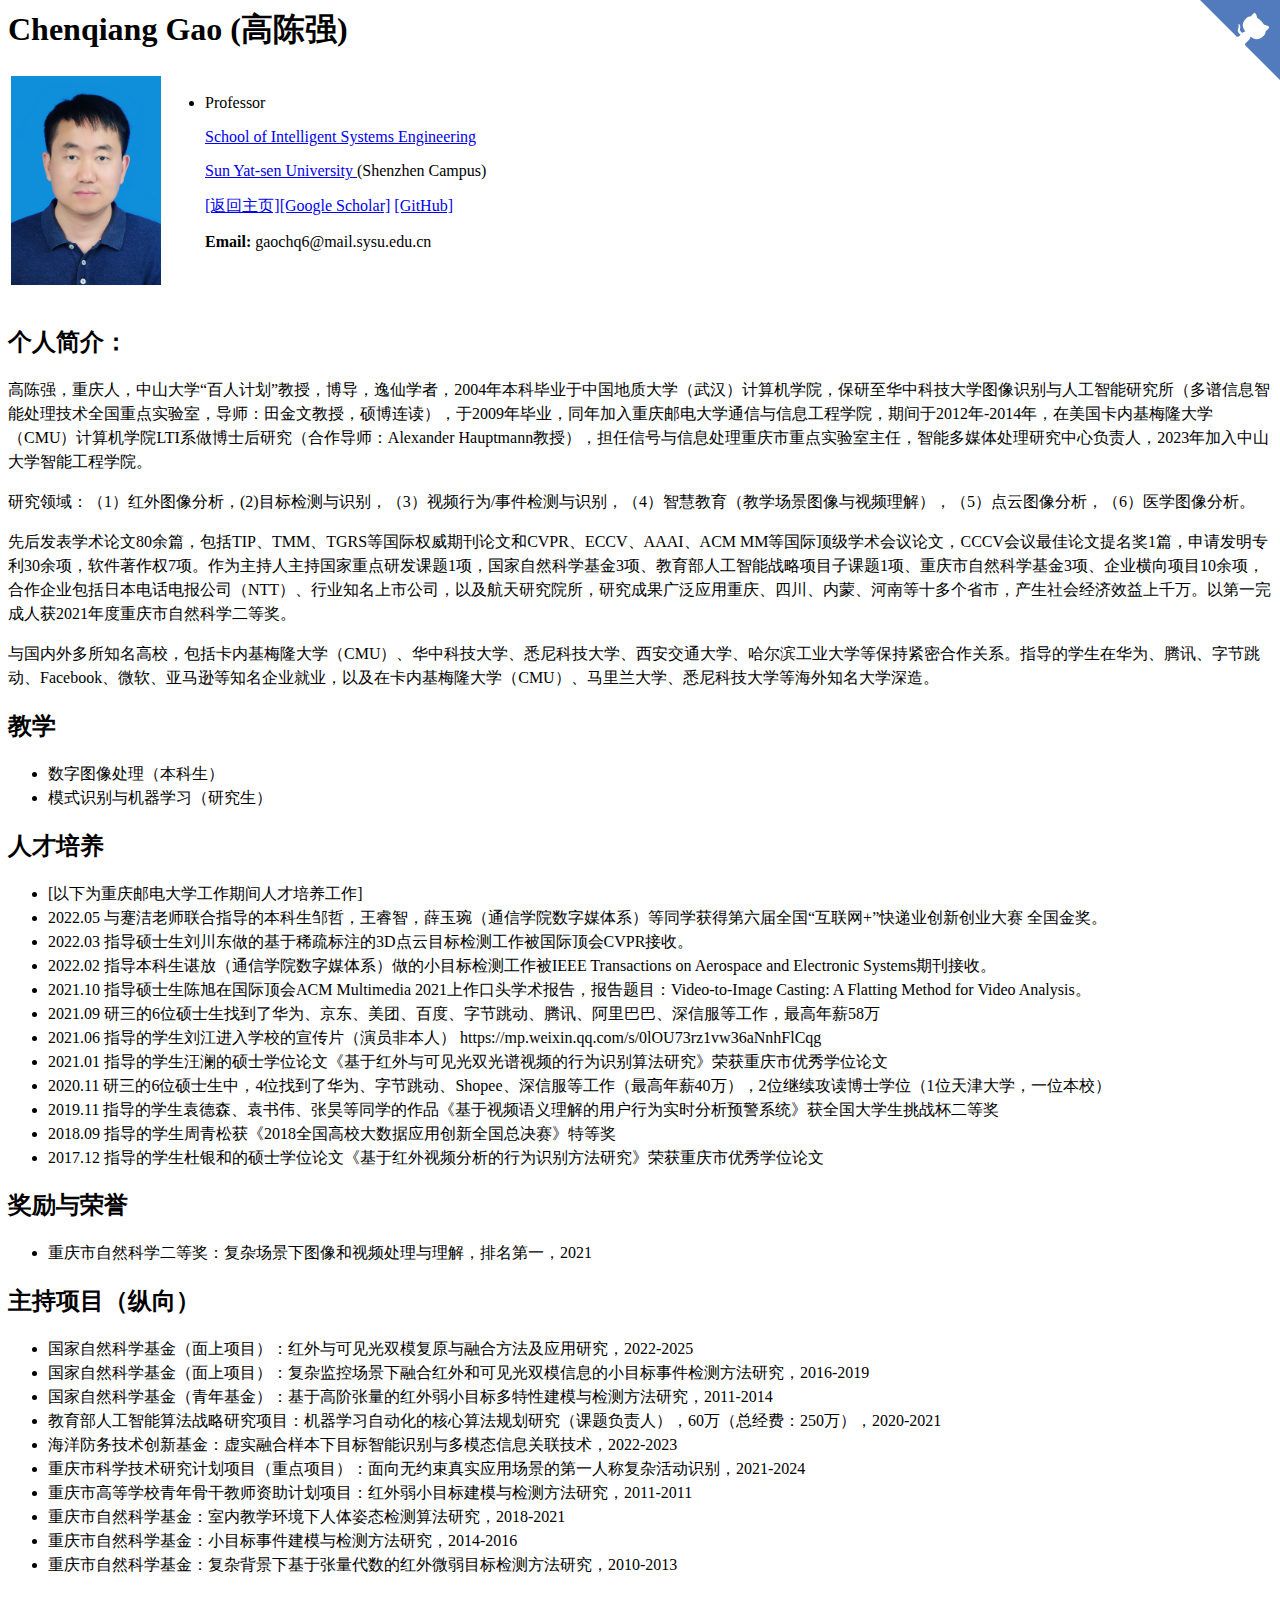
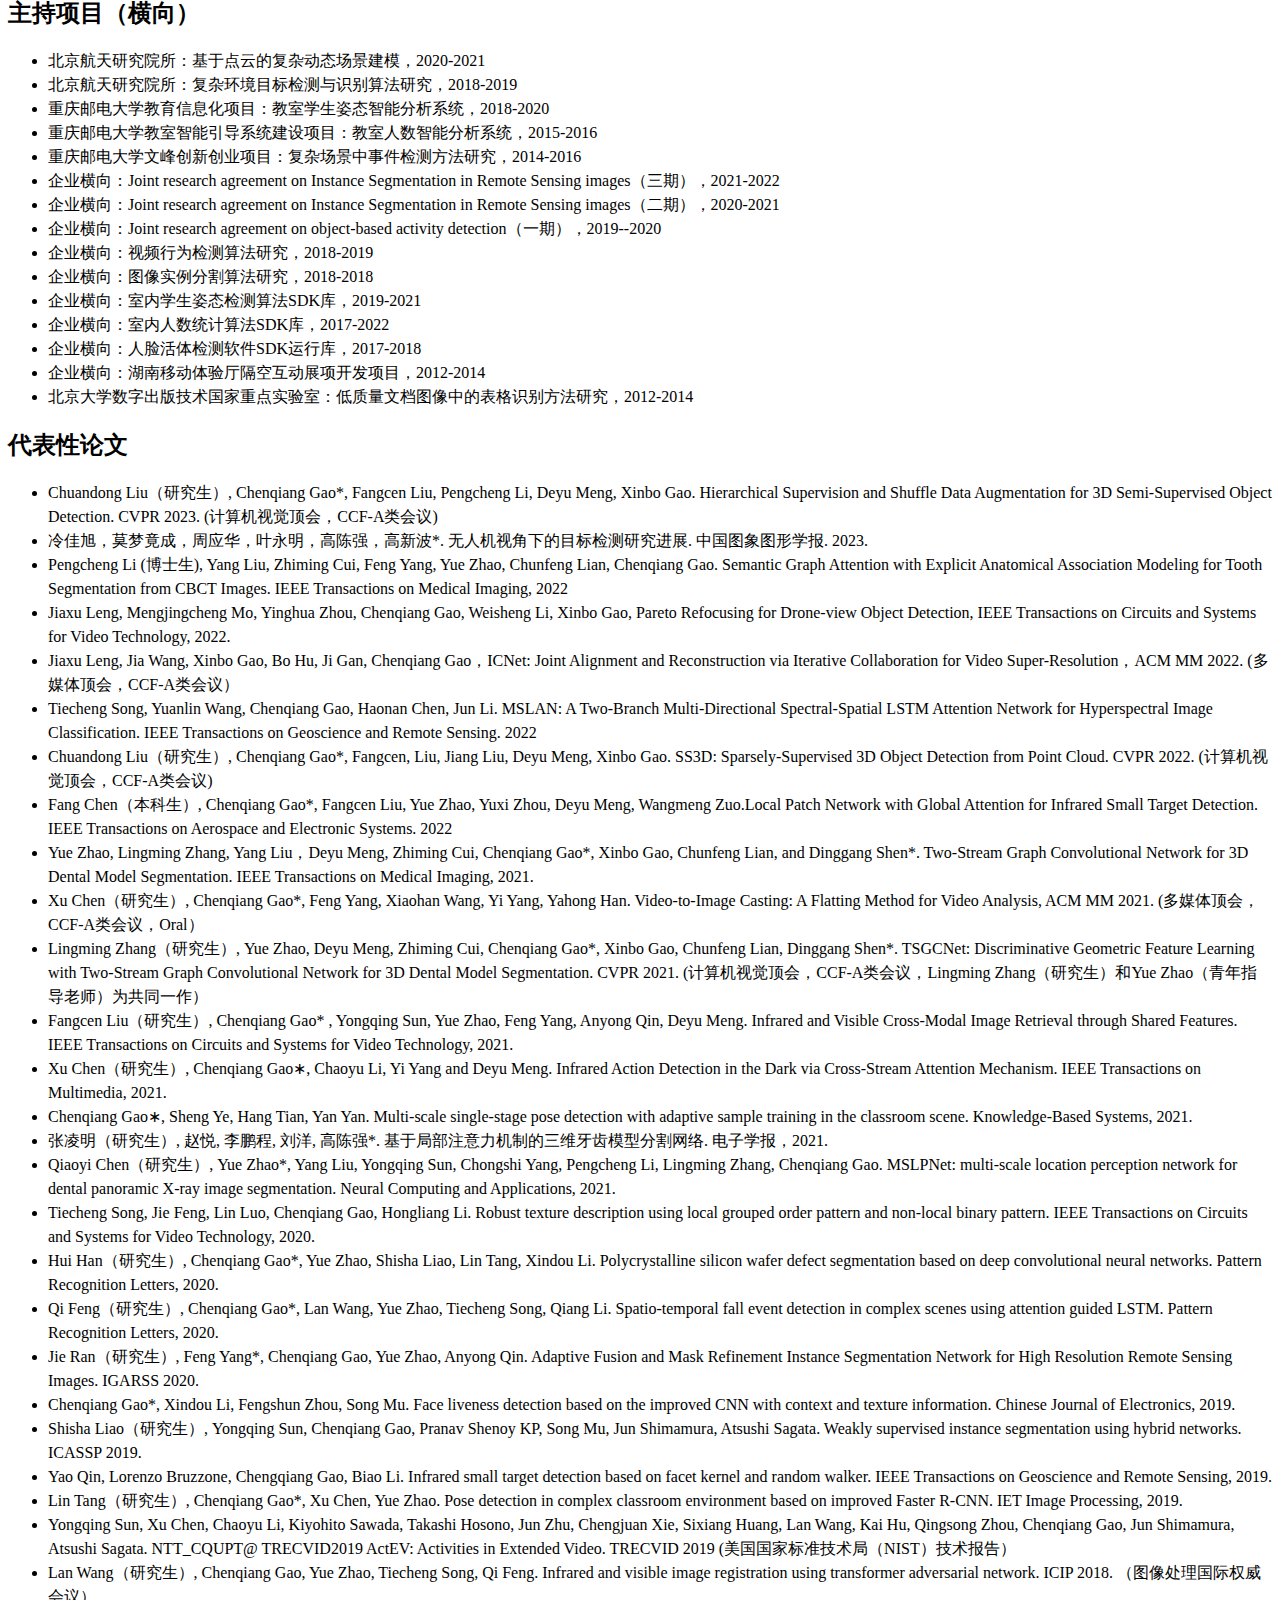
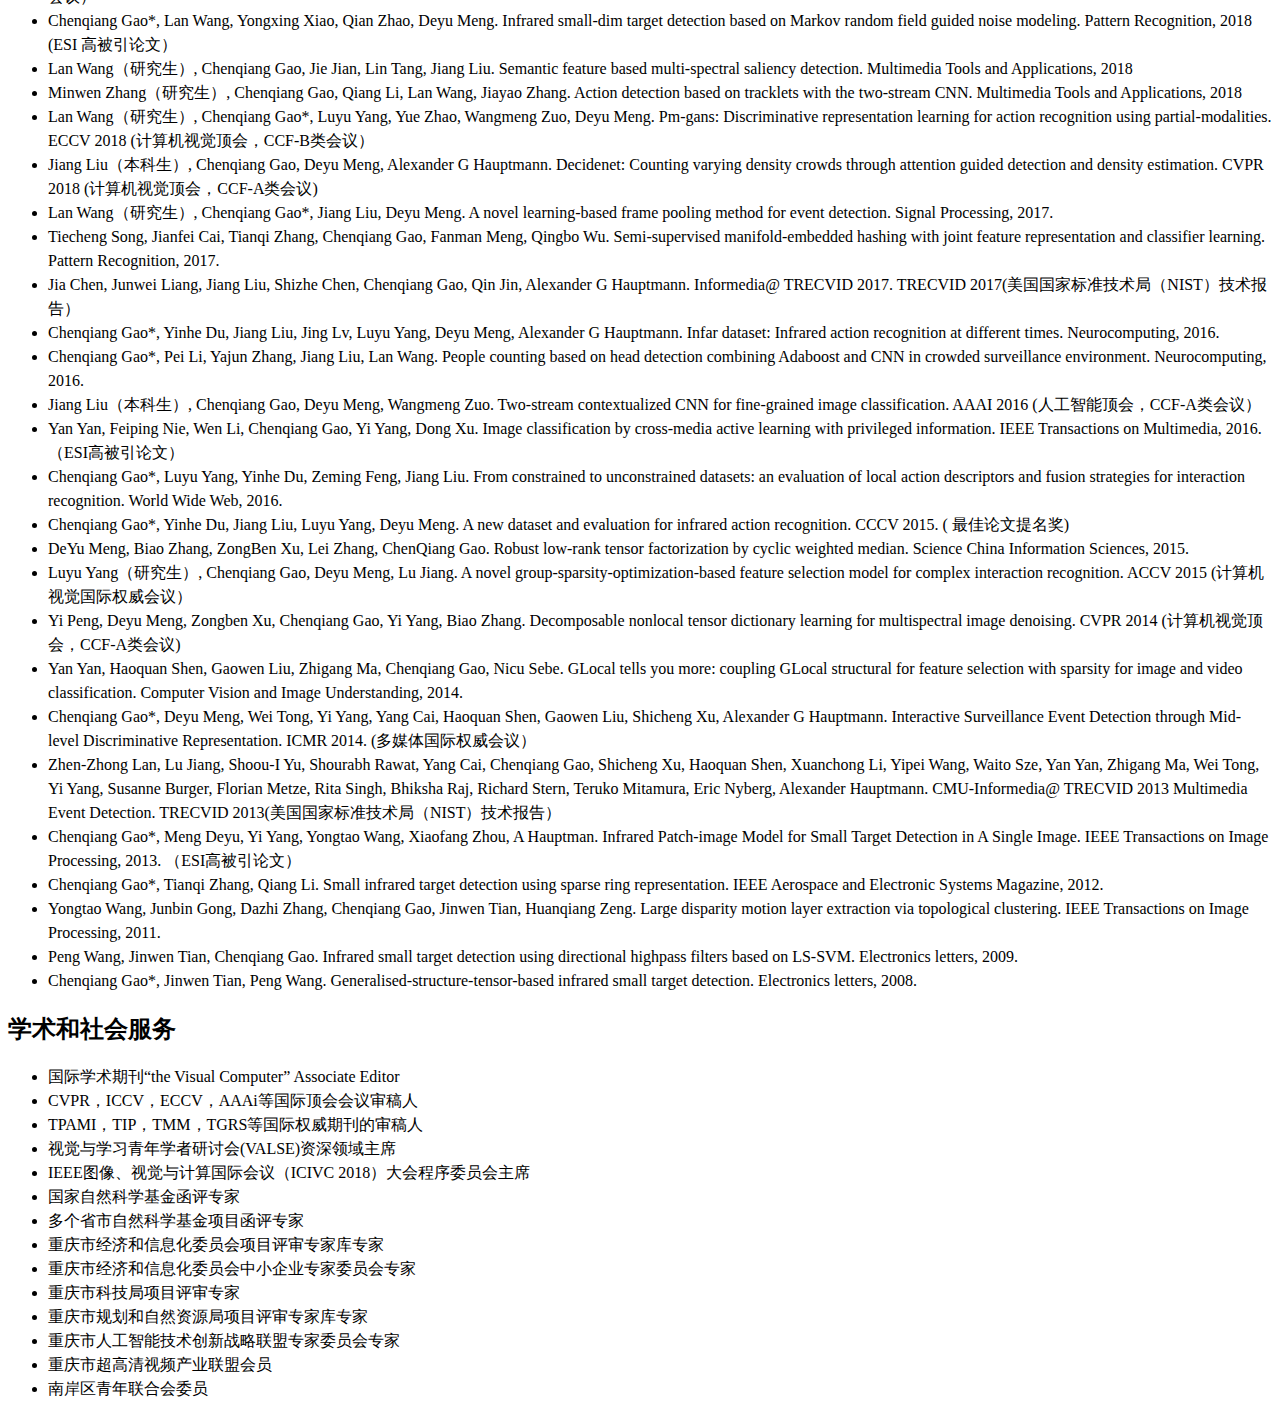
==== detailed_info.html @ f81dde26 "update information" ====
<html xmlns="http://www.w3.org/1999/xhtml" xml:lang="en"><head>
        <meta http-equiv="Content-Type" content="text/html;charset=utf-8">
        <meta name="keywords" content="中文个人介绍, 中山大学">
        <meta name="description" content="中文个人介绍">
        <link rel="stylesheet" href="jemdoc.css" type="text/css">
        <title>中文个人介绍</title>
    </head>
    <body>
        <a href="https://github.com/gaocq" class="github-corner"><svg width="80" height="80" viewBox="0 0 250 250" style="fill:#527bbd; color:#fff; position: absolute; top: 0; border: 0; right: 0;"><path d="M0,0 L115,115 L130,115 L142,142 L250,250 L250,0 Z"></path><path d="M128.3,109.0 C113.8,99.7 119.0,89.6 119.0,89.6 C122.0,82.7 120.5,78.6 120.5,78.6 C119.2,72.0 123.4,76.3 123.4,76.3 C127.3,80.9 125.5,87.3 125.5,87.3 C122.9,97.6 130.6,101.9 134.4,103.2" fill="currentColor" style="transform-origin: 130px 106px;" class="octo-arm"></path><path d="M115.0,115.0 C114.9,115.1 118.7,116.5 119.8,115.4 L133.7,101.6 C136.9,99.2 139.9,98.4 142.2,98.6 C133.8,88.0 127.5,74.4 143.8,58.0 C148.5,53.4 154.0,51.2 159.7,51.0 C160.3,49.4 163.2,43.6 171.4,40.1 C171.4,40.1 176.1,42.5 178.8,56.2 C183.1,58.6 187.2,61.8 190.9,65.4 C194.5,69.0 197.7,73.2 200.1,77.6 C213.8,80.2 216.3,84.9 216.3,84.9 C212.7,93.1 206.9,96.0 205.4,96.6 C205.1,102.4 203.0,107.8 198.3,112.5 C181.9,128.9 168.3,122.5 157.7,114.1 C157.9,116.9 156.7,120.9 152.7,124.9 L141.0,136.5 C139.8,137.7 141.6,141.9 141.8,141.8 Z" fill="currentColor" class="octo-body"></path></svg></a>
        <div id="layout-content">
            <h1>Chenqiang Gao (高陈强)</h1>
            <table>
                <tbody><tr>
                        <td><img src="imgs/gaocq-photo.jpg" width="150"></td> <!--width="275" height="300"-->
                        <td><ul>
                                 <li><p>
                                    <p>Professor </p>
                                    <p><a href="https://ise.sysu.edu.cn/"> School of Intelligent Systems Engineering</a></p>
									<p><a href="https://www.sysu.edu.cn/"> Sun Yat-sen University </a> (Shenzhen Campus)</a></p>     
                                    <a href="index.html">[返回主页]</a><a href="https://scholar.google.com/citations?user=YiVDoL0AAAAJ&hl=zh-CN">[Google Scholar]</a>  <a href="https://github.com/gaocq">[GitHub]</a> 
                                    <p><b>Email: </b>gaochq6@mail.sysu.edu.cn</p></p>
                                </li>
                            </ul><td>
                    </tr>
                </tbody>
            </table>
            <br>
            
<h2> 个人简介：</h2>
<p style="line-height: 1.5;">
高陈强，重庆人，中山大学“百人计划”教授，博导，逸仙学者，2004年本科毕业于中国地质大学（武汉）计算机学院，保研至华中科技大学图像识别与人工智能研究所（多谱信息智能处理技术全国重点实验室，导师：田金文教授，硕博连读），于2009年毕业，同年加入重庆邮电大学通信与信息工程学院，期间于2012年-2014年，在美国卡内基梅隆大学（CMU）计算机学院LTI系做博士后研究（合作导师：Alexander Hauptmann教授），担任信号与信息处理重庆市重点实验室主任，智能多媒体处理研究中心负责人，2023年加入中山大学智能工程学院。</p> 
<p style="line-height: 1.5;">
研究领域：（1）红外图像分析，(2)目标检测与识别，（3）视频行为/事件检测与识别，（4）智慧教育（教学场景图像与视频理解），（5）点云图像分析，（6）医学图像分析。</p> 
<p style="line-height: 1.5;">
先后发表学术论文80余篇，包括TIP、TMM、TGRS等国际权威期刊论文和CVPR、ECCV、AAAI、ACM MM等国际顶级学术会议论文，CCCV会议最佳论文提名奖1篇，申请发明专利30余项，软件著作权7项。作为主持人主持国家重点研发课题1项，国家自然科学基金3项、教育部人工智能战略项目子课题1项、重庆市自然科学基金3项、企业横向项目10余项，合作企业包括日本电话电报公司（NTT）、行业知名上市公司，以及航天研究院所，研究成果广泛应用重庆、四川、内蒙、河南等十多个省市，产生社会经济效益上千万。以第一完成人获2021年度重庆市自然科学二等奖。</p> 
<p style="line-height: 1.5;">
与国内外多所知名高校，包括卡内基梅隆大学（CMU）、华中科技大学、悉尼科技大学、西安交通大学、哈尔滨工业大学等保持紧密合作关系。指导的学生在华为、腾讯、字节跳动、Facebook、微软、亚马逊等知名企业就业，以及在卡内基梅隆大学（CMU）、马里兰大学、悉尼科技大学等海外知名大学深造。</p> 


<h2>教学 </h2>       
<ul>
<li style="line-height: 1.5;">数字图像处理（本科生）</li>
<li style="line-height: 1.5;">模式识别与机器学习（研究生）</li>
</ul>



<h2>人才培养</h2>
<ul>
<li style="line-height: 1.5;"> [以下为重庆邮电大学工作期间人才培养工作] </li>
<li style="line-height: 1.5;">2022.05 与蹇洁老师联合指导的本科生邹哲，王睿智，薛玉琬（通信学院数字媒体系）等同学获得第六届全国“互联网+”快递业创新创业大赛 全国金奖。</li>
<li style="line-height: 1.5;">2022.03 指导硕士生刘川东做的基于稀疏标注的3D点云目标检测工作被国际顶会CVPR接收。</li>
<li style="line-height: 1.5;">2022.02 指导本科生谌放（通信学院数字媒体系）做的小目标检测工作被IEEE Transactions on Aerospace and Electronic Systems期刊接收。</li>
<li style="line-height: 1.5;">2021.10 指导硕士生陈旭在国际顶会ACM Multimedia 2021上作口头学术报告，报告题目：Video-to-Image Casting: A Flatting Method for Video Analysis。</li>
<li style="line-height: 1.5;">2021.09 研三的6位硕士生找到了华为、京东、美团、百度、字节跳动、腾讯、阿里巴巴、深信服等工作，最高年薪58万</li>
<li style="line-height: 1.5;">2021.06 指导的学生刘江进入学校的宣传片（演员非本人） https://mp.weixin.qq.com/s/0lOU73rz1vw36aNnhFlCqg</li>
<li style="line-height: 1.5;">2021.01 指导的学生汪澜的硕士学位论文《基于红外与可见光双光谱视频的行为识别算法研究》荣获重庆市优秀学位论文</li>
<li style="line-height: 1.5;">2020.11 研三的6位硕士生中，4位找到了华为、字节跳动、Shopee、深信服等工作（最高年薪40万），2位继续攻读博士学位（1位天津大学，一位本校）</li>

<li style="line-height: 1.5;">2019.11 指导的学生袁德森、袁书伟、张昊等同学的作品《基于视频语义理解的用户行为实时分析预警系统》获全国大学生挑战杯二等奖</li>

<li style="line-height: 1.5;">2018.09 指导的学生周青松获《2018全国高校大数据应用创新全国总决赛》特等奖</li>

<li style="line-height: 1.5;">2017.12 指导的学生杜银和的硕士学位论文《基于红外视频分析的行为识别方法研究》荣获重庆市优秀学位论文</li>
</ul>


<h2>奖励与荣誉</h2>
<ul>
<li style="line-height: 1.5;">重庆市自然科学二等奖：复杂场景下图像和视频处理与理解，排名第一，2021</li>
</ul>


<h2>主持项目（纵向）</h2>
<ul>
<li style="line-height: 1.5;">国家自然科学基金（面上项目）：红外与可见光双模复原与融合方法及应用研究，2022-2025</li>

<li style="line-height: 1.5;">国家自然科学基金（面上项目）：复杂监控场景下融合红外和可见光双模信息的小目标事件检测方法研究，2016-2019</li>

<li style="line-height: 1.5;">国家自然科学基金（青年基金）：基于高阶张量的红外弱小目标多特性建模与检测方法研究，2011-2014</li>

<li style="line-height: 1.5;">教育部人工智能算法战略研究项目：机器学习自动化的核心算法规划研究（课题负责人），60万（总经费：250万），2020-2021

<li style="line-height: 1.5;">海洋防务技术创新基金：虚实融合样本下目标智能识别与多模态信息关联技术，2022-2023</li>

<li style="line-height: 1.5;">重庆市科学技术研究计划项目（重点项目）：面向无约束真实应用场景的第一人称复杂活动识别，2021-2024</li>

<li style="line-height: 1.5;">重庆市高等学校青年骨干教师资助计划项目：红外弱小目标建模与检测方法研究，2011-2011</li>

<li style="line-height: 1.5;">重庆市自然科学基金：室内教学环境下人体姿态检测算法研究，2018-2021</li>

<li style="line-height: 1.5;">重庆市自然科学基金：小目标事件建模与检测方法研究，2014-2016</li>

<li style="line-height: 1.5;">重庆市自然科学基金：复杂背景下基于张量代数的红外微弱目标检测方法研究，2010-2013</li>
</ul>

<h2>主持项目（横向）</h2>
<ul>
<li style="line-height: 1.5;">北京航天研究院所：基于点云的复杂动态场景建模，2020-2021</li>

<li style="line-height: 1.5;">北京航天研究院所：复杂环境目标检测与识别算法研究，2018-2019</li>

<li style="line-height: 1.5;">重庆邮电大学教育信息化项目：教室学生姿态智能分析系统，2018-2020</li>

<li style="line-height: 1.5;">重庆邮电大学教室智能引导系统建设项目：教室人数智能分析系统，2015-2016</li>

<li style="line-height: 1.5;">重庆邮电大学文峰创新创业项目：复杂场景中事件检测方法研究，2014-2016</li>

<li style="line-height: 1.5;">企业横向：Joint research agreement on Instance Segmentation in Remote Sensing images（三期），2021-2022</li>

<li style="line-height: 1.5;">企业横向：Joint research agreement on Instance Segmentation in Remote Sensing images（二期），2020-2021</li>

<li style="line-height: 1.5;">企业横向：Joint research agreement on object-based activity detection（一期），2019--2020</li>

<li style="line-height: 1.5;">企业横向：视频行为检测算法研究，2018-2019</li>

<li style="line-height: 1.5;">企业横向：图像实例分割算法研究，2018-2018</li>

<li style="line-height: 1.5;">企业横向：室内学生姿态检测算法SDK库，2019-2021</li>

<li style="line-height: 1.5;">企业横向：室内人数统计算法SDK库，2017-2022</li>

<li style="line-height: 1.5;">企业横向：人脸活体检测软件SDK运行库，2017-2018</li>

<li style="line-height: 1.5;">企业横向：湖南移动体验厅隔空互动展项开发项目，2012-2014</li>

<li style="line-height: 1.5;">北京大学数字出版技术国家重点实验室：低质量文档图像中的表格识别方法研究，2012-2014</li>
</ul>



<h2>代表性论文</h2>
<ul>
<li style="line-height: 1.5;">Chuandong Liu（研究生）, Chenqiang Gao*, Fangcen Liu, Pengcheng Li, Deyu Meng, Xinbo Gao. Hierarchical Supervision and Shuffle Data Augmentation for 3D Semi-Supervised Object Detection. CVPR 2023.  (计算机视觉顶会，CCF-A类会议)</li>

<li style="line-height: 1.5;">冷佳旭，莫梦竟成，周应华，叶永明，高陈强，高新波*. 无人机视角下的目标检测研究进展. 中国图象图形学报. 2023. </li>

<li style="line-height: 1.5;">Pengcheng Li (博士生), Yang Liu, Zhiming Cui, Feng Yang, Yue Zhao, Chunfeng Lian, Chenqiang Gao. Semantic Graph Attention with Explicit Anatomical Association Modeling for Tooth Segmentation from CBCT Images. IEEE Transactions on  Medical Imaging, 2022</li>

<li style="line-height: 1.5;">Jiaxu Leng, Mengjingcheng Mo, Yinghua Zhou, Chenqiang Gao, Weisheng Li, Xinbo Gao, Pareto Refocusing for Drone-view Object Detection, IEEE Transactions on Circuits and Systems for Video Technology, 2022.</li>

<li style="line-height: 1.5;">Jiaxu Leng, Jia Wang, Xinbo Gao, Bo Hu, Ji Gan, Chenqiang Gao，ICNet: Joint Alignment and Reconstruction via Iterative Collaboration for Video Super-Resolution，ACM MM 2022. (多媒体顶会，CCF-A类会议）</li>

<li style="line-height: 1.5;">Tiecheng Song, Yuanlin Wang, Chenqiang Gao, Haonan Chen, Jun Li. MSLAN: A Two-Branch Multi-Directional Spectral-Spatial LSTM Attention Network for Hyperspectral Image Classification. IEEE Transactions on Geoscience and Remote Sensing. 2022</li>

<li style="line-height: 1.5;">Chuandong Liu（研究生）, Chenqiang Gao*, Fangcen, Liu, Jiang Liu, Deyu Meng, Xinbo Gao. SS3D: Sparsely-Supervised 3D Object Detection from Point Cloud. CVPR 2022. (计算机视觉顶会，CCF-A类会议)</li>

<li style="line-height: 1.5;">Fang Chen（本科生）, Chenqiang Gao*, Fangcen Liu, Yue Zhao, Yuxi Zhou, Deyu Meng, Wangmeng Zuo.Local Patch Network with Global Attention for Infrared Small Target Detection. IEEE Transactions on Aerospace and Electronic Systems. 2022 </li>

<li style="line-height: 1.5;">Yue Zhao, Lingming Zhang, Yang Liu，Deyu Meng, Zhiming Cui, Chenqiang Gao*, Xinbo Gao, Chunfeng Lian, and Dinggang Shen*. Two-Stream Graph Convolutional Network for 3D Dental Model Segmentation. IEEE Transactions on  Medical Imaging, 2021. </li>

<li style="line-height: 1.5;">Xu Chen（研究生）, Chenqiang Gao*, Feng Yang, Xiaohan Wang, Yi Yang, Yahong Han. Video-to-Image Casting: A Flatting Method for Video Analysis, ACM MM 2021. (多媒体顶会，CCF-A类会议，Oral）</li>

<li style="line-height: 1.5;">Lingming Zhang（研究生）, Yue Zhao, Deyu Meng, Zhiming Cui, Chenqiang Gao*, Xinbo Gao, Chunfeng Lian, Dinggang Shen*. TSGCNet: Discriminative Geometric Feature Learning with Two-Stream Graph Convolutional Network for 3D Dental Model Segmentation. CVPR 2021. (计算机视觉顶会，CCF-A类会议，Lingming Zhang（研究生）和Yue Zhao（青年指导老师）为共同一作）</li>

<li style="line-height: 1.5;">Fangcen Liu（研究生）, Chenqiang Gao* , Yongqing Sun, Yue Zhao, Feng Yang, Anyong Qin, Deyu Meng. Infrared and Visible Cross-Modal Image Retrieval through Shared Features. IEEE Transactions on Circuits and Systems for Video Technology, 2021.</li>

<li style="line-height: 1.5;">Xu Chen（研究生）, Chenqiang Gao∗, Chaoyu Li, Yi Yang and Deyu Meng. Infrared Action Detection in the Dark via Cross-Stream Attention Mechanism. IEEE Transactions on Multimedia, 2021. </li>

<li style="line-height: 1.5;">Chenqiang Gao∗, Sheng Ye, Hang Tian, Yan Yan. Multi-scale single-stage pose detection with adaptive sample training in the classroom scene. Knowledge-Based Systems, 2021.</li>

<li style="line-height: 1.5;">张凌明（研究生）, 赵悦, 李鹏程, 刘洋, 高陈强*. 基于局部注意力机制的三维牙齿模型分割网络. 电子学报，2021. </li>

<li style="line-height: 1.5;">Qiaoyi Chen（研究生）, Yue Zhao*, Yang Liu, Yongqing Sun, Chongshi Yang, Pengcheng Li, Lingming Zhang, Chenqiang Gao. MSLPNet:  multi-scale location perception network for dental panoramic X-ray image segmentation.  Neural Computing and Applications, 2021.</li>

<li style="line-height: 1.5;">Tiecheng Song, Jie Feng, Lin Luo, Chenqiang Gao, Hongliang Li. Robust texture description using local grouped order pattern and non-local binary pattern. IEEE Transactions on Circuits and Systems for Video Technology, 2020.</li>

<li style="line-height: 1.5;">Hui Han（研究生）, Chenqiang Gao*, Yue Zhao, Shisha Liao, Lin Tang, Xindou Li. Polycrystalline silicon wafer defect segmentation based on deep convolutional neural networks. Pattern Recognition Letters, 2020.</li>

<li style="line-height: 1.5;">Qi Feng（研究生）, Chenqiang Gao*, Lan Wang, Yue Zhao, Tiecheng Song, Qiang Li. Spatio-temporal fall event detection in complex scenes using attention guided LSTM. Pattern Recognition Letters, 2020.</li>

<li style="line-height: 1.5;">Jie Ran（研究生）, Feng Yang*, Chenqiang Gao, Yue Zhao, Anyong Qin. Adaptive Fusion and Mask Refinement Instance Segmentation Network for High Resolution Remote Sensing Images. IGARSS 2020. </li>

<li style="line-height: 1.5;">Chenqiang Gao*, Xindou Li, Fengshun Zhou, Song Mu. Face liveness detection based on the improved CNN with context and texture information. Chinese Journal of Electronics, 2019.

<li style="line-height: 1.5;">Shisha Liao（研究生）, Yongqing Sun, Chenqiang Gao, Pranav Shenoy KP, Song Mu, Jun Shimamura, Atsushi Sagata. Weakly supervised instance segmentation using hybrid networks. ICASSP 2019. </li>

<li style="line-height: 1.5;">Yao Qin, Lorenzo Bruzzone, Chengqiang Gao, Biao Li. Infrared small target detection based on facet kernel and random walker. IEEE Transactions on Geoscience and Remote Sensing, 2019.</li>

<li style="line-height: 1.5;">Lin Tang（研究生）, Chenqiang Gao*, Xu Chen, Yue Zhao. Pose detection in complex classroom environment based on improved Faster R-CNN. IET Image Processing, 2019.</li>

<li style="line-height: 1.5;">Yongqing Sun, Xu Chen, Chaoyu Li, Kiyohito Sawada, Takashi Hosono, Jun Zhu, Chengjuan Xie, Sixiang Huang, Lan Wang, Kai Hu, Qingsong Zhou, Chenqiang Gao, Jun Shimamura, Atsushi Sagata. NTT_CQUPT@ TRECVID2019 ActEV: Activities in Extended Video. TRECVID 2019 (美国国家标准技术局（NIST）技术报告）</li>

<li style="line-height: 1.5;">Lan Wang（研究生）, Chenqiang Gao, Yue Zhao, Tiecheng Song, Qi Feng. Infrared and visible image registration using transformer adversarial network. ICIP 2018. （图像处理国际权威会议）

<li style="line-height: 1.5;">Chenqiang Gao*, Lan Wang, Yongxing Xiao, Qian Zhao, Deyu Meng. Infrared small-dim target detection based on Markov random field guided noise modeling. Pattern Recognition, 2018 (ESI 高被引论文）</li>

<li style="line-height: 1.5;">Lan Wang（研究生）, Chenqiang Gao, Jie Jian, Lin Tang, Jiang Liu. Semantic feature based multi-spectral saliency detection. Multimedia Tools and Applications, 2018</li>

<li style="line-height: 1.5;">Minwen Zhang（研究生）, Chenqiang Gao, Qiang Li, Lan Wang, Jiayao Zhang. Action detection based on tracklets with the two-stream CNN. Multimedia Tools and Applications, 2018</li>

<li style="line-height: 1.5;">Lan Wang（研究生）, Chenqiang Gao*, Luyu Yang, Yue Zhao, Wangmeng Zuo, Deyu Meng. Pm-gans: Discriminative representation learning for action recognition using partial-modalities. ECCV 2018 (计算机视觉顶会，CCF-B类会议）</li>

<li style="line-height: 1.5;">Jiang Liu（本科生）, Chenqiang Gao, Deyu Meng, Alexander G Hauptmann. Decidenet: Counting varying density crowds through attention guided detection and density estimation. CVPR 2018 (计算机视觉顶会，CCF-A类会议)</li>

<li style="line-height: 1.5;">Lan Wang（研究生）, Chenqiang Gao*, Jiang Liu, Deyu Meng. A novel learning-based frame pooling method for event detection. Signal Processing, 2017.</li>

<li style="line-height: 1.5;">Tiecheng Song, Jianfei Cai, Tianqi Zhang, Chenqiang Gao, Fanman Meng, Qingbo Wu. Semi-supervised manifold-embedded hashing with joint feature representation and classifier learning. Pattern Recognition, 2017.</li>

<li style="line-height: 1.5;">Jia Chen, Junwei Liang, Jiang Liu, Shizhe Chen, Chenqiang Gao, Qin Jin, Alexander G Hauptmann. Informedia@ TRECVID 2017. TRECVID 2017(美国国家标准技术局（NIST）技术报告）</li>

<li style="line-height: 1.5;">Chenqiang Gao*, Yinhe Du, Jiang Liu, Jing Lv, Luyu Yang, Deyu Meng, Alexander G Hauptmann. Infar dataset: Infrared action recognition at different times. Neurocomputing, 2016.</li>

<li style="line-height: 1.5;">Chenqiang Gao*, Pei Li, Yajun Zhang, Jiang Liu, Lan Wang. People counting based on head detection combining Adaboost and CNN in crowded surveillance environment. Neurocomputing, 2016.</li>

<li style="line-height: 1.5;">Jiang Liu（本科生）, Chenqiang Gao, Deyu Meng, Wangmeng Zuo. Two-stream contextualized CNN for fine-grained image classification. AAAI 2016 (人工智能顶会，CCF-A类会议）</li>

<li style="line-height: 1.5;">Yan Yan, Feiping Nie, Wen Li, Chenqiang Gao, Yi Yang, Dong Xu. Image classification by cross-media active learning with privileged information. IEEE Transactions on Multimedia, 2016. （ESI高被引论文）</li>

<li style="line-height: 1.5;">Chenqiang Gao*, Luyu Yang, Yinhe Du, Zeming Feng, Jiang Liu. From constrained to unconstrained datasets: an evaluation of local action descriptors and fusion strategies for interaction recognition. World Wide Web, 2016.</li>

<li style="line-height: 1.5;">Chenqiang Gao*, Yinhe Du, Jiang Liu, Luyu Yang, Deyu Meng. A new dataset and evaluation for infrared action recognition. CCCV 2015. ( 最佳论文提名奖)</li>
<li style="line-height: 1.5;">DeYu Meng, Biao Zhang, ZongBen Xu, Lei Zhang, ChenQiang Gao. Robust low-rank tensor factorization by cyclic weighted median. Science China Information Sciences, 2015.</li>

<li style="line-height: 1.5;">Luyu Yang（研究生）, Chenqiang Gao, Deyu Meng, Lu Jiang. A novel group-sparsity-optimization-based feature selection model for complex interaction recognition. ACCV 2015 (计算机视觉国际权威会议）</li>

<li style="line-height: 1.5;">Yi Peng, Deyu Meng, Zongben Xu, Chenqiang Gao, Yi Yang, Biao Zhang. Decomposable nonlocal tensor dictionary learning for multispectral image denoising. CVPR 2014 (计算机视觉顶会，CCF-A类会议)</li>

<li style="line-height: 1.5;">Yan Yan, Haoquan Shen, Gaowen Liu, Zhigang Ma, Chenqiang Gao, Nicu Sebe. GLocal tells you more: coupling GLocal structural for feature selection with sparsity for image and video classification. Computer Vision and Image Understanding, 2014.</li>

<li style="line-height: 1.5;">Chenqiang Gao*, Deyu Meng, Wei Tong, Yi Yang, Yang Cai, Haoquan Shen, Gaowen Liu, Shicheng Xu, Alexander G Hauptmann. Interactive Surveillance Event Detection through Mid-level Discriminative Representation. ICMR 2014. (多媒体国际权威会议）</li>

<li style="line-height: 1.5;">Zhen-Zhong Lan, Lu Jiang, Shoou-I Yu, Shourabh Rawat, Yang Cai, Chenqiang Gao, Shicheng Xu, Haoquan Shen, Xuanchong Li, Yipei Wang, Waito Sze, Yan Yan, Zhigang Ma, Wei Tong, Yi Yang, Susanne Burger, Florian Metze, Rita Singh, Bhiksha Raj, Richard Stern, Teruko Mitamura, Eric Nyberg, Alexander Hauptmann. CMU-Informedia@ TRECVID 2013 Multimedia Event Detection. TRECVID 2013(美国国家标准技术局（NIST）技术报告）</li>

<li style="line-height: 1.5;">Chenqiang Gao*, Meng Deyu, Yi Yang, Yongtao Wang, Xiaofang Zhou, A Hauptman. Infrared Patch-image Model for Small Target Detection in A Single Image. IEEE Transactions on Image Processing, 2013. （ESI高被引论文）</li>

<li style="line-height: 1.5;">Chenqiang Gao*, Tianqi Zhang, Qiang Li. Small infrared target detection using sparse ring representation. IEEE Aerospace and Electronic Systems Magazine, 2012.</li>

<li style="line-height: 1.5;">Yongtao Wang, Junbin Gong, Dazhi Zhang, Chenqiang Gao, Jinwen Tian, Huanqiang Zeng. Large disparity motion layer extraction via topological clustering. IEEE Transactions on Image Processing, 2011.</li>

<li style="line-height: 1.5;">Peng Wang, Jinwen Tian, Chenqiang Gao. Infrared small target detection using directional highpass filters based on LS-SVM. Electronics letters, 2009.</li>

<li style="line-height: 1.5;">Chenqiang Gao*,  Jinwen Tian, Peng Wang. Generalised-structure-tensor-based infrared small target detection.  Electronics letters, 2008.</li>

</ul>


<h2>学术和社会服务</h2>
<ul>
<li style="line-height: 1.5;">国际学术期刊“the Visual Computer”  Associate Editor</li>
<li style="line-height: 1.5;">CVPR，ICCV，ECCV，AAAi等国际顶会会议审稿人</li>
<li style="line-height: 1.5;">TPAMI，TIP，TMM，TGRS等国际权威期刊的审稿人</li>
<li style="line-height: 1.5;">视觉与学习青年学者研讨会(VALSE)资深领域主席</li>
<li style="line-height: 1.5;">IEEE图像、视觉与计算国际会议（ICIVC 2018）大会程序委员会主席</li>
<li style="line-height: 1.5;">国家自然科学基金函评专家</li>
<li style="line-height: 1.5;">多个省市自然科学基金项目函评专家</li>
<li style="line-height: 1.5;">重庆市经济和信息化委员会项目评审专家库专家</li>
<li style="line-height: 1.5;">重庆市经济和信息化委员会中小企业专家委员会专家</li>
<li style="line-height: 1.5;">重庆市科技局项目评审专家</li>
<li style="line-height: 1.5;">重庆市规划和自然资源局项目评审专家库专家</li>
<li style="line-height: 1.5;">重庆市人工智能技术创新战略联盟专家委员会专家</li>
<li style="line-height: 1.5;">重庆市超高清视频产业联盟会员</li>
<li style="line-height: 1.5;">南岸区青年联合会委员</li>			
</ul>			
			
			
			
<!--       ---------------------end ---------------- -->
    </body>
</html>
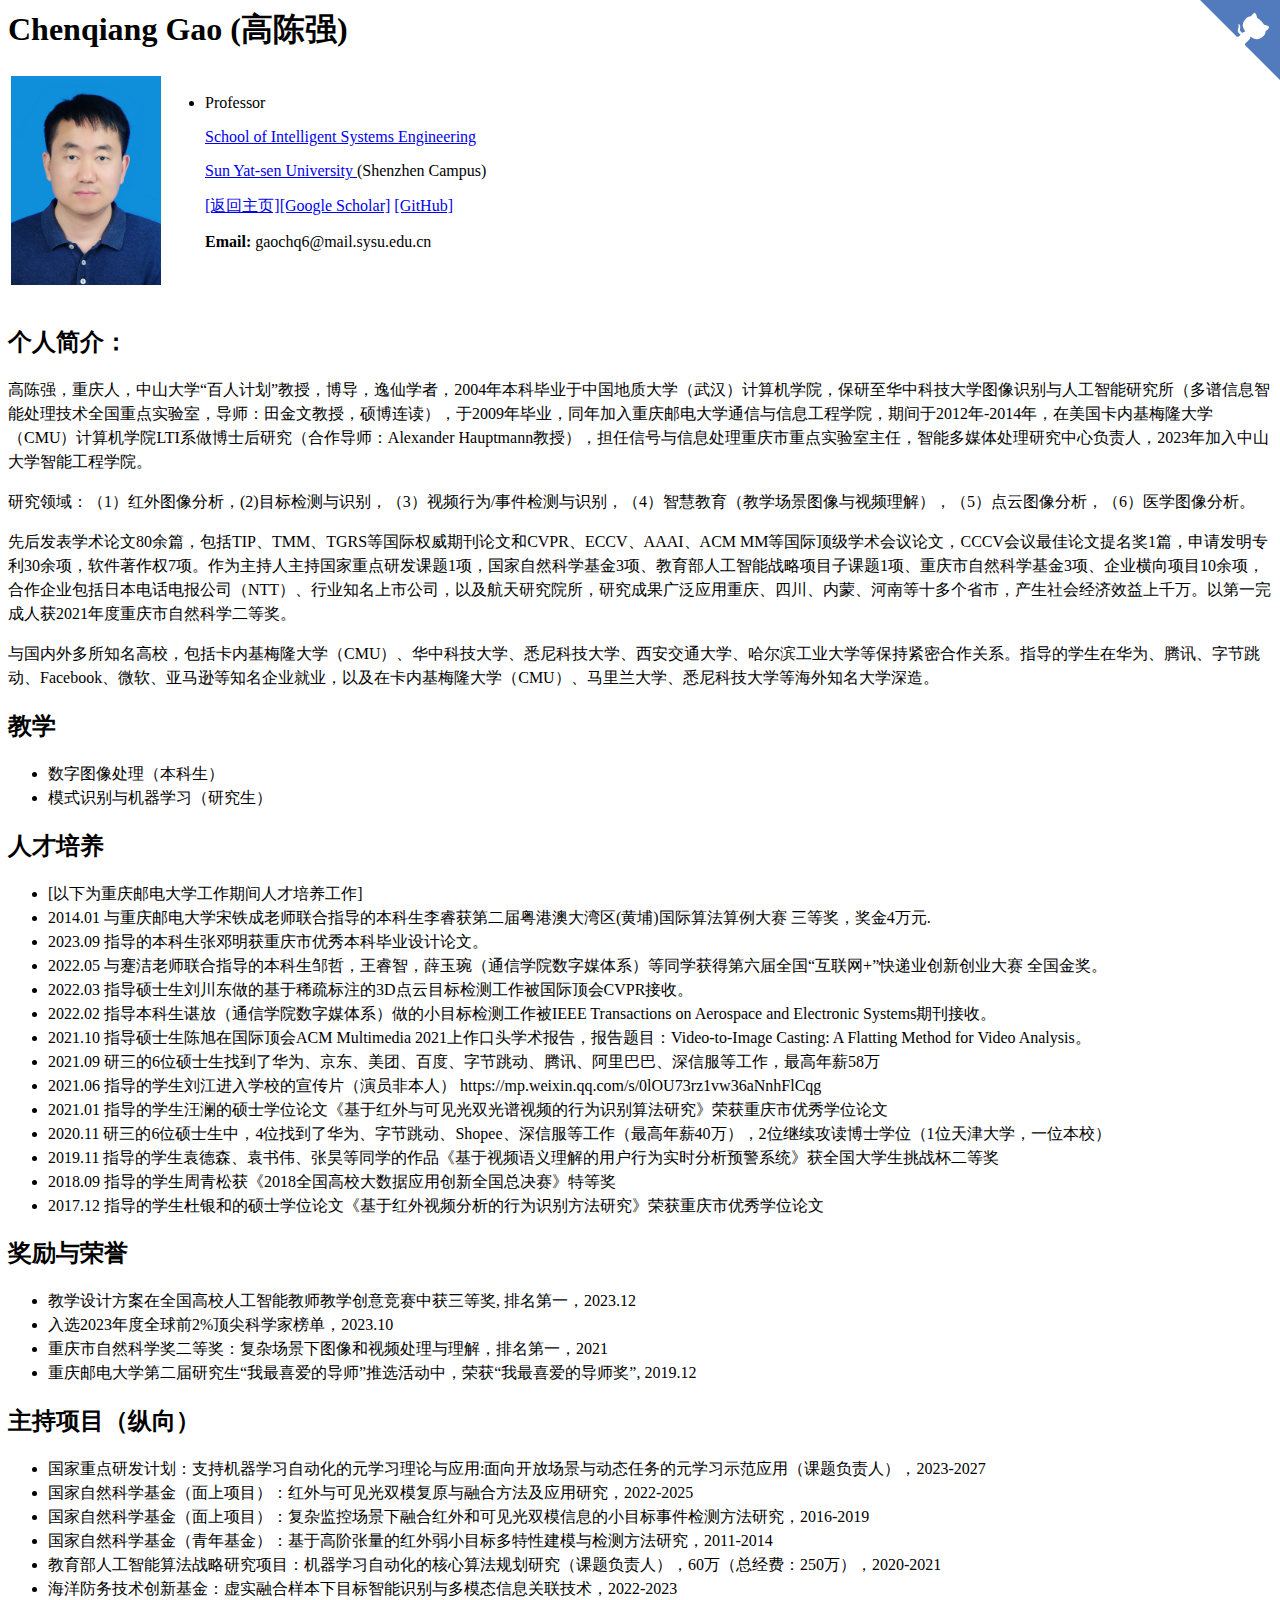
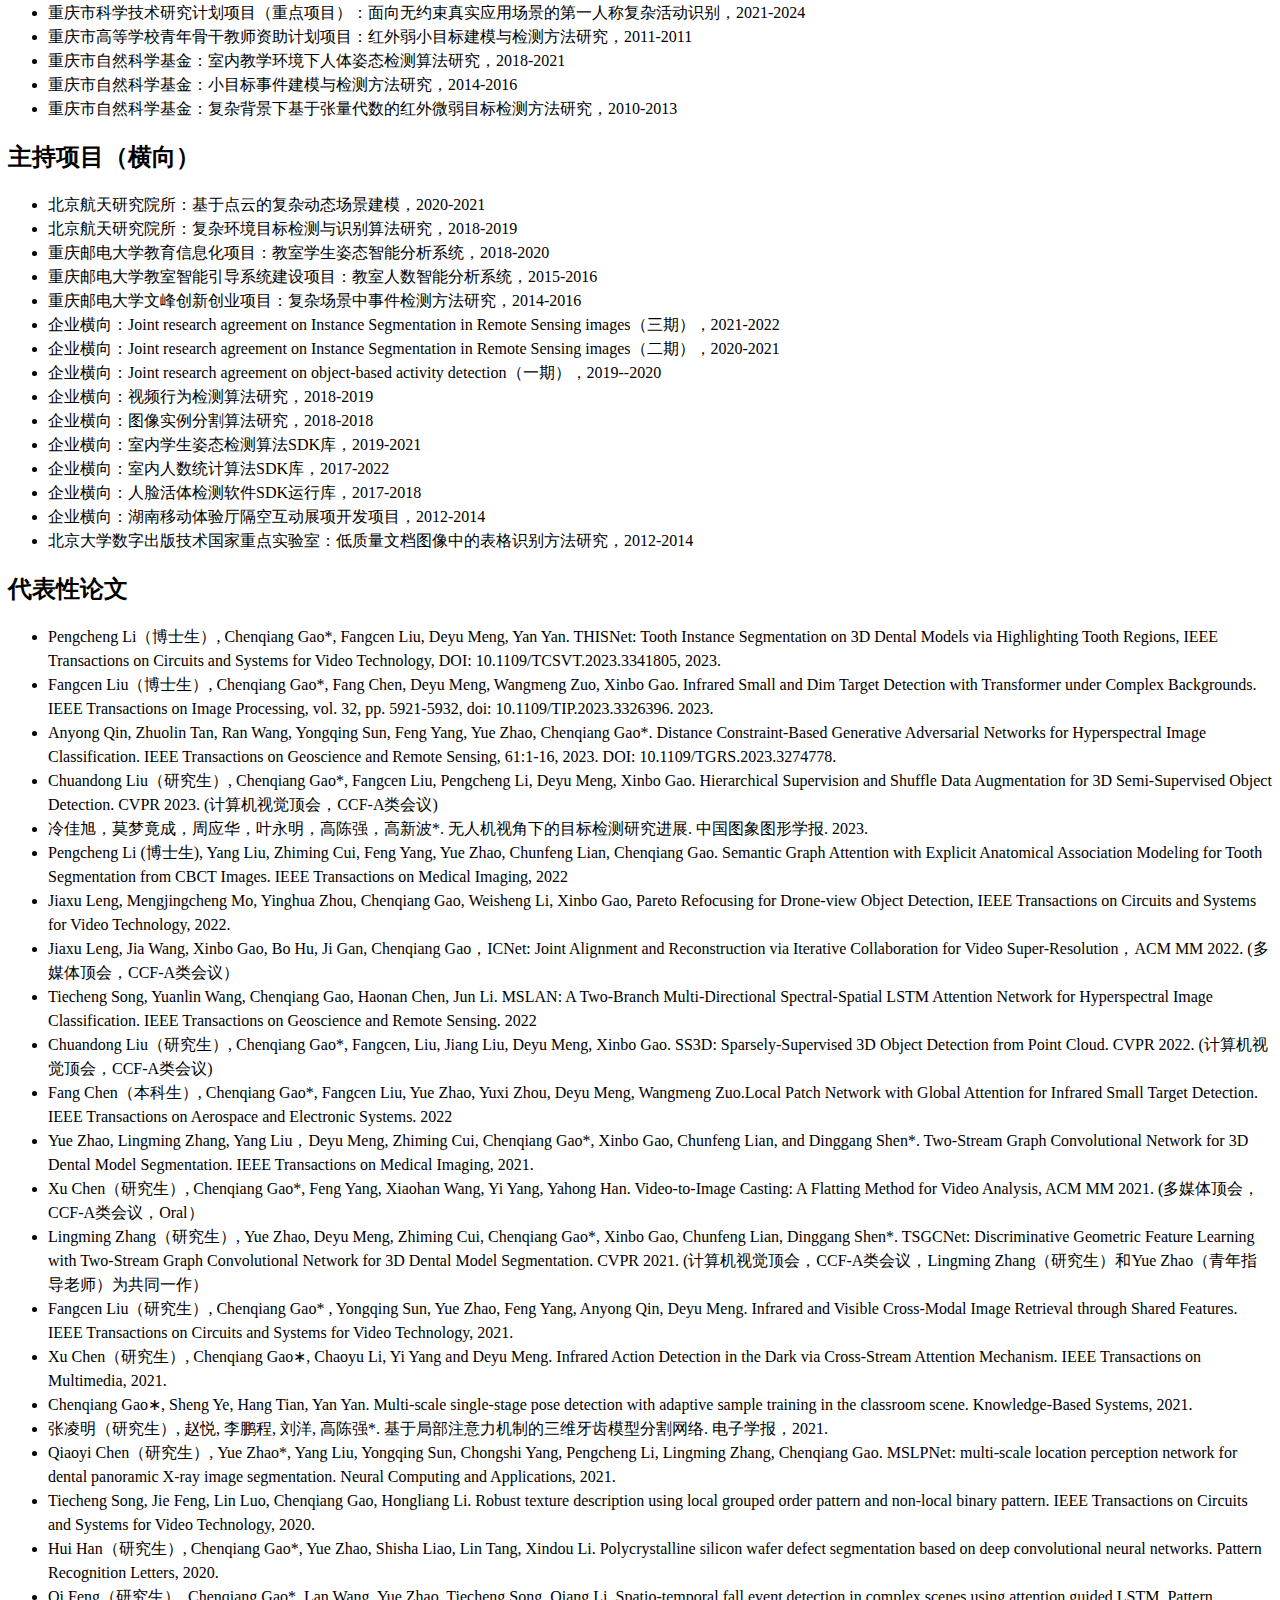
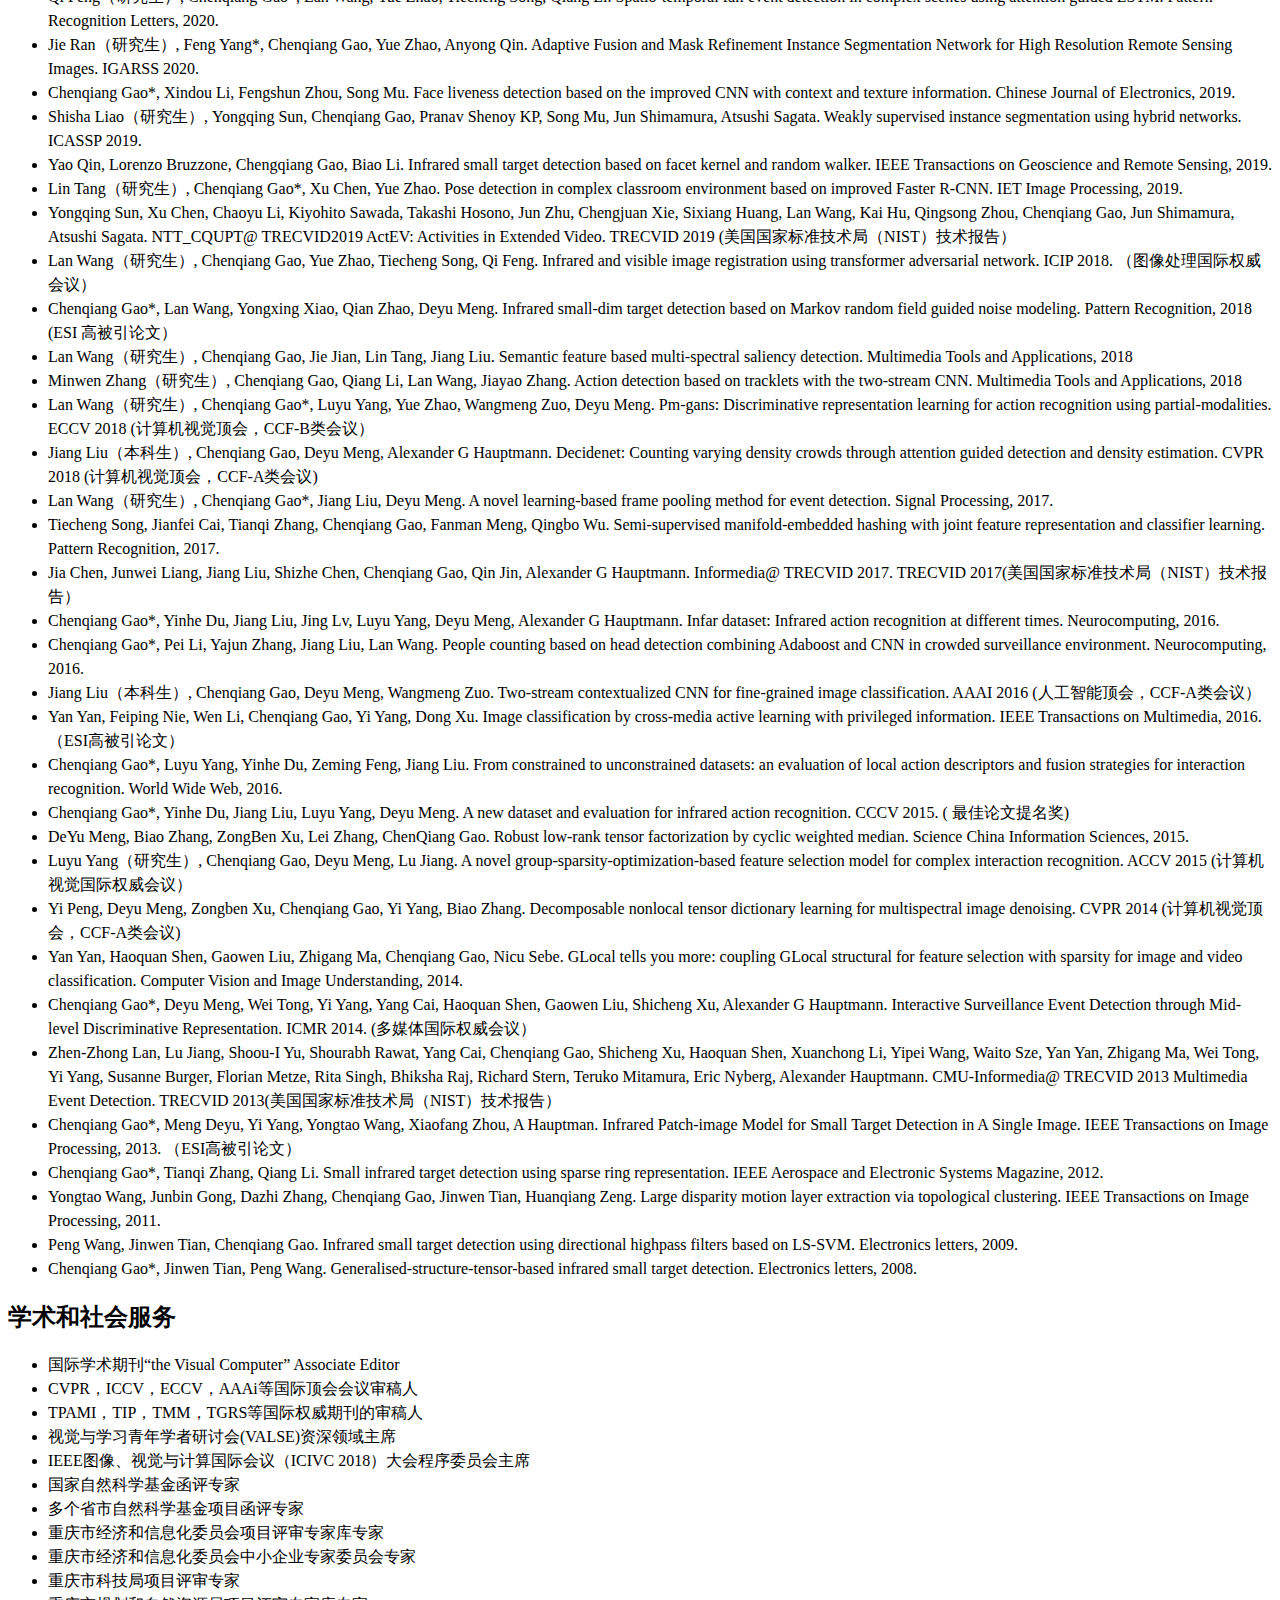
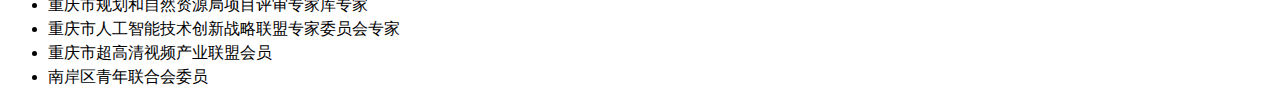
==== commit 4cd1b676: "udpate" ====
--- a/detailed_info.html
+++ b/detailed_info.html
@@ -48,6 +48,8 @@
 <h2>人才培养</h2>
 <ul>
 <li style="line-height: 1.5;"> [以下为重庆邮电大学工作期间人才培养工作] </li>
+<li style="line-height: 1.5;">2014.01 与重庆邮电大学宋铁成老师联合指导的本科生李睿获第二届粤港澳大湾区(黄埔)国际算法算例大赛 三等奖，奖金4万元.</li>
+<li style="line-height: 1.5;">2023.09 指导的本科生张邓明获重庆市优秀本科毕业设计论文。</li>
 <li style="line-height: 1.5;">2022.05 与蹇洁老师联合指导的本科生邹哲，王睿智，薛玉琬（通信学院数字媒体系）等同学获得第六届全国“互联网+”快递业创新创业大赛 全国金奖。</li>
 <li style="line-height: 1.5;">2022.03 指导硕士生刘川东做的基于稀疏标注的3D点云目标检测工作被国际顶会CVPR接收。</li>
 <li style="line-height: 1.5;">2022.02 指导本科生谌放（通信学院数字媒体系）做的小目标检测工作被IEEE Transactions on Aerospace and Electronic Systems期刊接收。</li>
@@ -67,12 +69,16 @@
 
 <h2>奖励与荣誉</h2>
 <ul>
-<li style="line-height: 1.5;">重庆市自然科学二等奖：复杂场景下图像和视频处理与理解，排名第一，2021</li>
+<li style="line-height: 1.5;">教学设计方案在全国高校人工智能教师教学创意竞赛中获三等奖, 排名第一，2023.12</li>
+<li style="line-height: 1.5;">入选2023年度全球前2%顶尖科学家榜单，2023.10</li>
+<li style="line-height: 1.5;">重庆市自然科学奖二等奖：复杂场景下图像和视频处理与理解，排名第一，2021</li>
+<li style="line-height: 1.5;">重庆邮电大学第二届研究生“我最喜爱的导师”推选活动中，荣获“我最喜爱的导师奖”, 2019.12</li>
 </ul>
 
 
 <h2>主持项目（纵向）</h2>
 <ul>
+<li style="line-height: 1.5;">国家重点研发计划：支持机器学习自动化的元学习理论与应用:面向开放场景与动态任务的元学习示范应用（课题负责人），2023-2027</li>
 <li style="line-height: 1.5;">国家自然科学基金（面上项目）：红外与可见光双模复原与融合方法及应用研究，2022-2025</li>
 
 <li style="line-height: 1.5;">国家自然科学基金（面上项目）：复杂监控场景下融合红外和可见光双模信息的小目标事件检测方法研究，2016-2019</li>
@@ -131,6 +137,12 @@
 
 <h2>代表性论文</h2>
 <ul>
+<li style="line-height: 1.5;">Pengcheng Li（博士生）, Chenqiang Gao*, Fangcen Liu, Deyu Meng, Yan Yan. THISNet: Tooth Instance Segmentation on 3D Dental Models via Highlighting Tooth Regions, IEEE Transactions on Circuits and Systems for Video Technology, DOI: 10.1109/TCSVT.2023.3341805, 2023.</li>
+
+<li style="line-height: 1.5;">Fangcen Liu（博士生）, Chenqiang Gao*, Fang Chen, Deyu Meng, Wangmeng Zuo, Xinbo Gao. Infrared Small and Dim Target Detection with Transformer under Complex Backgrounds. IEEE Transactions on Image Processing, vol. 32, pp. 5921-5932, doi: 10.1109/TIP.2023.3326396. 2023.</li>
+
+<li style="line-height: 1.5;">Anyong Qin, Zhuolin Tan, Ran Wang, Yongqing Sun, Feng Yang, Yue Zhao, Chenqiang Gao*. Distance Constraint-Based Generative Adversarial Networks for Hyperspectral Image Classification. IEEE Transactions on Geoscience and Remote Sensing, 61:1-16, 2023. DOI: 10.1109/TGRS.2023.3274778.</li>
+
 <li style="line-height: 1.5;">Chuandong Liu（研究生）, Chenqiang Gao*, Fangcen Liu, Pengcheng Li, Deyu Meng, Xinbo Gao. Hierarchical Supervision and Shuffle Data Augmentation for 3D Semi-Supervised Object Detection. CVPR 2023.  (计算机视觉顶会，CCF-A类会议)</li>
 
 <li style="line-height: 1.5;">冷佳旭，莫梦竟成，周应华，叶永明，高陈强，高新波*. 无人机视角下的目标检测研究进展. 中国图象图形学报. 2023. </li>
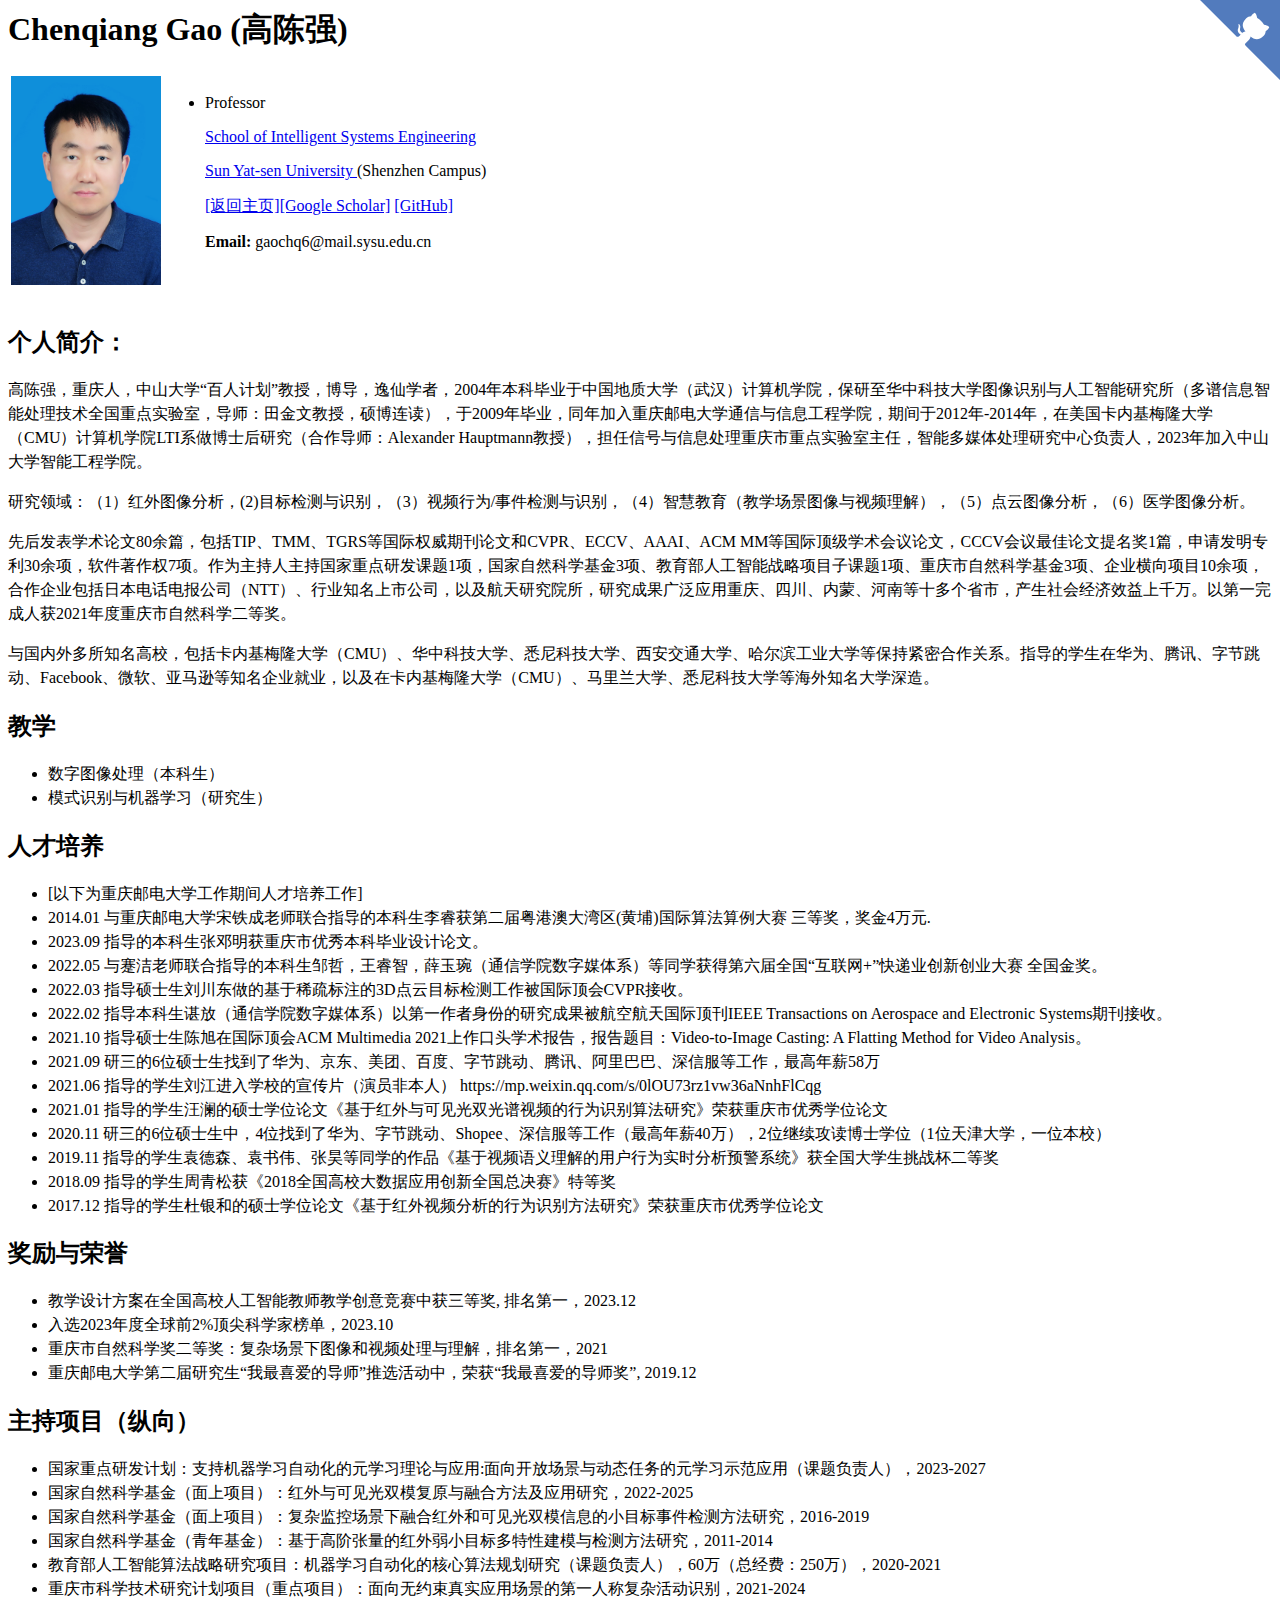
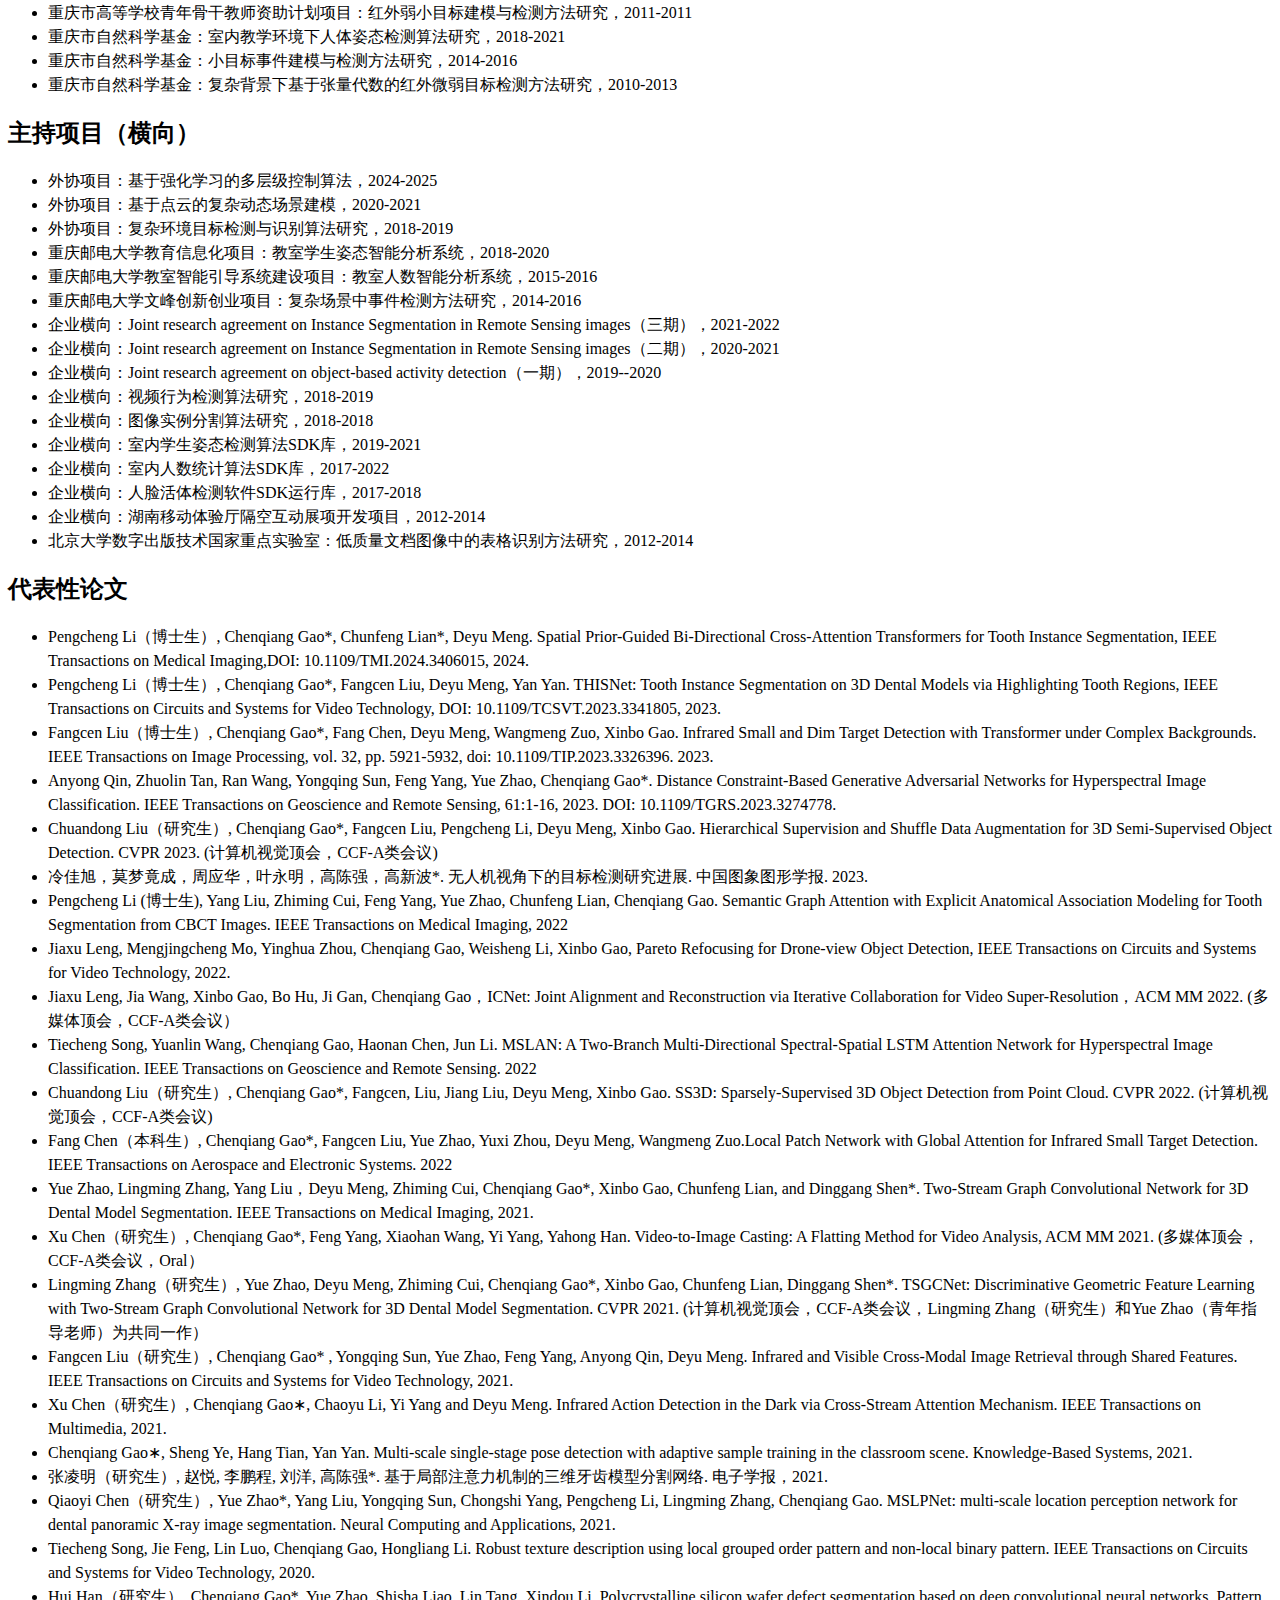
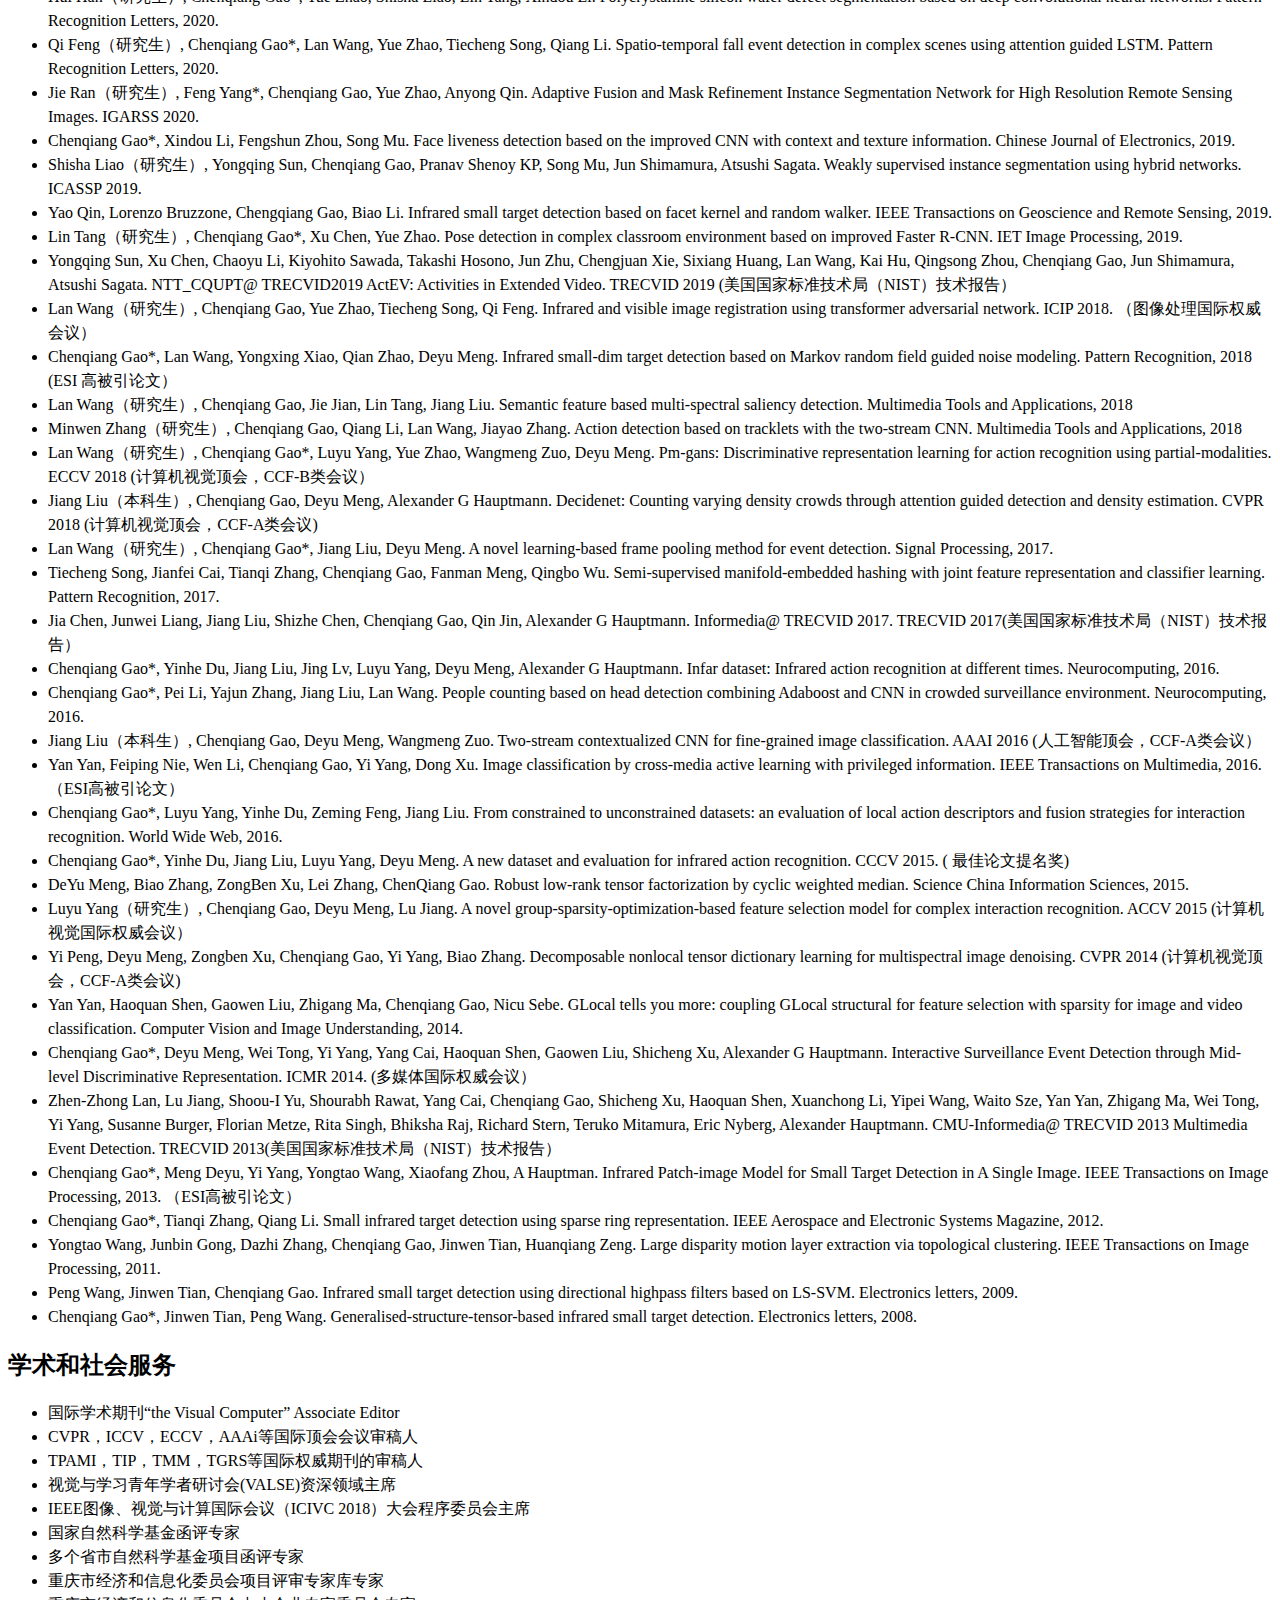
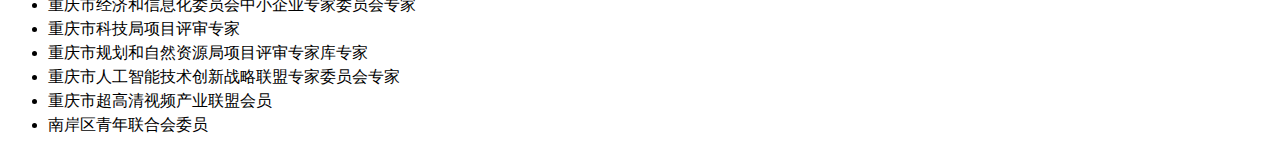
==== commit cf5bbae1: "Update detailed_info.html" ====
--- a/detailed_info.html
+++ b/detailed_info.html
@@ -52,7 +52,7 @@
 <li style="line-height: 1.5;">2023.09 指导的本科生张邓明获重庆市优秀本科毕业设计论文。</li>
 <li style="line-height: 1.5;">2022.05 与蹇洁老师联合指导的本科生邹哲，王睿智，薛玉琬（通信学院数字媒体系）等同学获得第六届全国“互联网+”快递业创新创业大赛 全国金奖。</li>
 <li style="line-height: 1.5;">2022.03 指导硕士生刘川东做的基于稀疏标注的3D点云目标检测工作被国际顶会CVPR接收。</li>
-<li style="line-height: 1.5;">2022.02 指导本科生谌放（通信学院数字媒体系）做的小目标检测工作被IEEE Transactions on Aerospace and Electronic Systems期刊接收。</li>
+<li style="line-height: 1.5;">2022.02 指导本科生谌放（通信学院数字媒体系）以第一作者身份的研究成果被航空航天国际顶刊IEEE Transactions on Aerospace and Electronic Systems期刊接收。</li>
 <li style="line-height: 1.5;">2021.10 指导硕士生陈旭在国际顶会ACM Multimedia 2021上作口头学术报告，报告题目：Video-to-Image Casting: A Flatting Method for Video Analysis。</li>
 <li style="line-height: 1.5;">2021.09 研三的6位硕士生找到了华为、京东、美团、百度、字节跳动、腾讯、阿里巴巴、深信服等工作，最高年薪58万</li>
 <li style="line-height: 1.5;">2021.06 指导的学生刘江进入学校的宣传片（演员非本人） https://mp.weixin.qq.com/s/0lOU73rz1vw36aNnhFlCqg</li>
@@ -85,9 +85,7 @@
 
 <li style="line-height: 1.5;">国家自然科学基金（青年基金）：基于高阶张量的红外弱小目标多特性建模与检测方法研究，2011-2014</li>
 
-<li style="line-height: 1.5;">教育部人工智能算法战略研究项目：机器学习自动化的核心算法规划研究（课题负责人），60万（总经费：250万），2020-2021
-
-<li style="line-height: 1.5;">海洋防务技术创新基金：虚实融合样本下目标智能识别与多模态信息关联技术，2022-2023</li>
+<li style="line-height: 1.5;">教育部人工智能算法战略研究项目：机器学习自动化的核心算法规划研究（课题负责人），60万（总经费：250万），2020-2021</li>
 
 <li style="line-height: 1.5;">重庆市科学技术研究计划项目（重点项目）：面向无约束真实应用场景的第一人称复杂活动识别，2021-2024</li>
 
@@ -102,9 +100,11 @@
 
 <h2>主持项目（横向）</h2>
 <ul>
-<li style="line-height: 1.5;">北京航天研究院所：基于点云的复杂动态场景建模，2020-2021</li>
-
-<li style="line-height: 1.5;">北京航天研究院所：复杂环境目标检测与识别算法研究，2018-2019</li>
+<li style="line-height: 1.5;">外协项目：基于强化学习的多层级控制算法，2024-2025</li>
+
+<li style="line-height: 1.5;">外协项目：基于点云的复杂动态场景建模，2020-2021</li>
+
+<li style="line-height: 1.5;">外协项目：复杂环境目标检测与识别算法研究，2018-2019</li>
 
 <li style="line-height: 1.5;">重庆邮电大学教育信息化项目：教室学生姿态智能分析系统，2018-2020</li>
 
@@ -137,6 +137,8 @@
 
 <h2>代表性论文</h2>
 <ul>
+<li style="line-height: 1.5;">Pengcheng Li（博士生）, Chenqiang Gao*, Chunfeng Lian*, Deyu Meng. Spatial Prior-Guided Bi-Directional Cross-Attention Transformers for Tooth Instance Segmentation, IEEE Transactions on Medical Imaging,DOI: 10.1109/TMI.2024.3406015, 2024.</li>
+
 <li style="line-height: 1.5;">Pengcheng Li（博士生）, Chenqiang Gao*, Fangcen Liu, Deyu Meng, Yan Yan. THISNet: Tooth Instance Segmentation on 3D Dental Models via Highlighting Tooth Regions, IEEE Transactions on Circuits and Systems for Video Technology, DOI: 10.1109/TCSVT.2023.3341805, 2023.</li>
 
 <li style="line-height: 1.5;">Fangcen Liu（博士生）, Chenqiang Gao*, Fang Chen, Deyu Meng, Wangmeng Zuo, Xinbo Gao. Infrared Small and Dim Target Detection with Transformer under Complex Backgrounds. IEEE Transactions on Image Processing, vol. 32, pp. 5921-5932, doi: 10.1109/TIP.2023.3326396. 2023.</li>
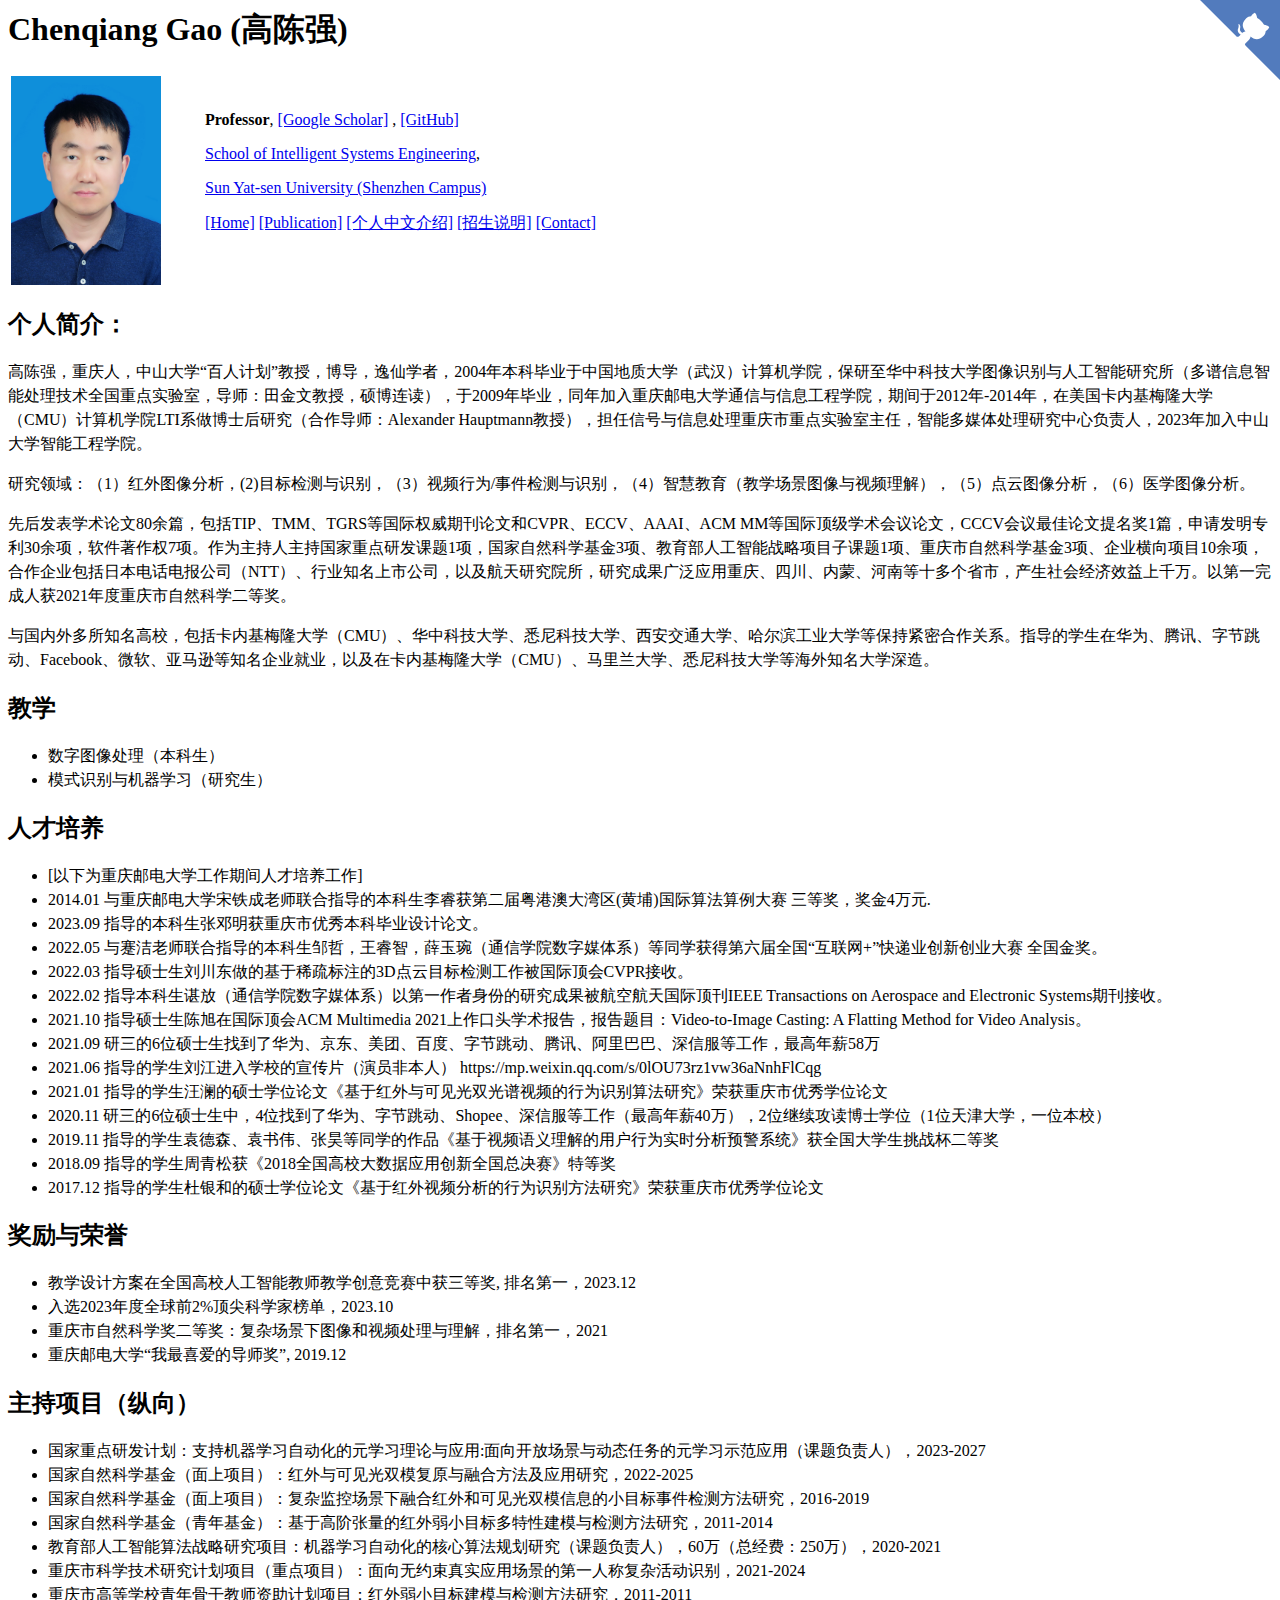
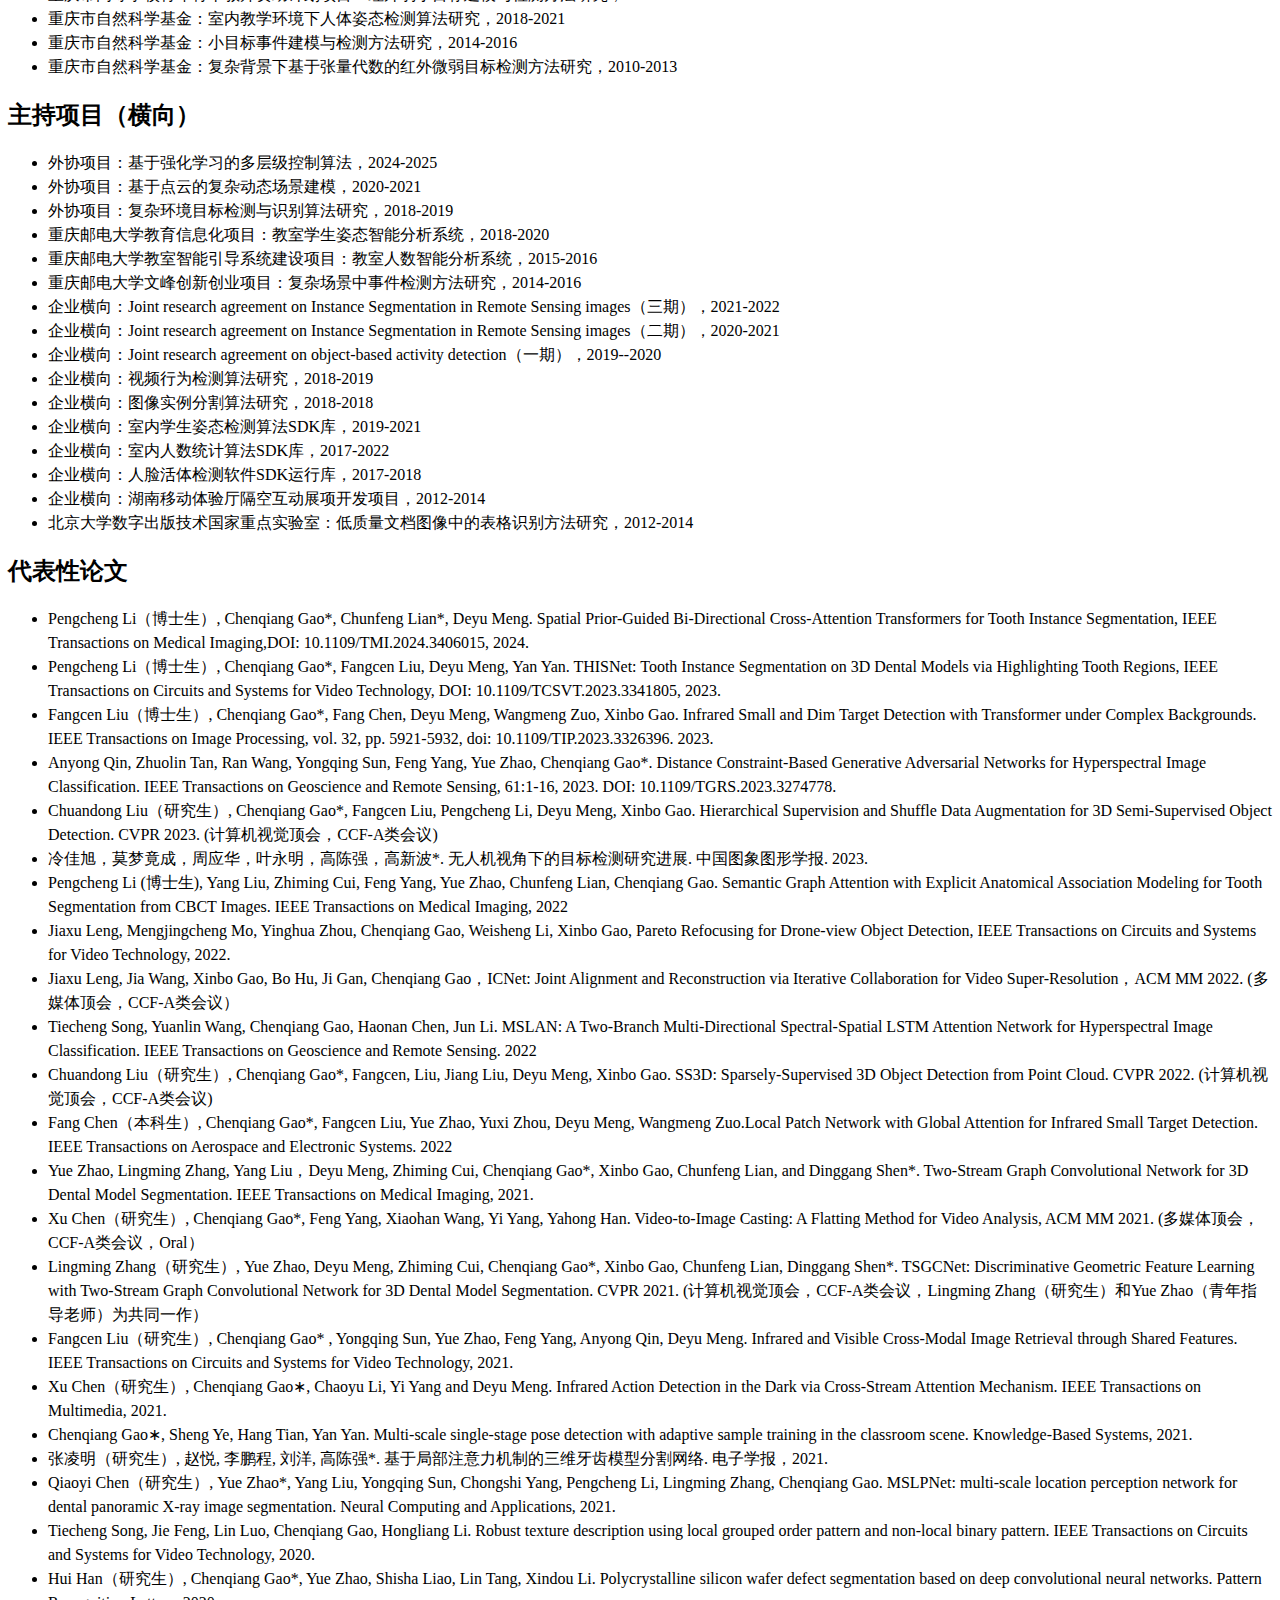
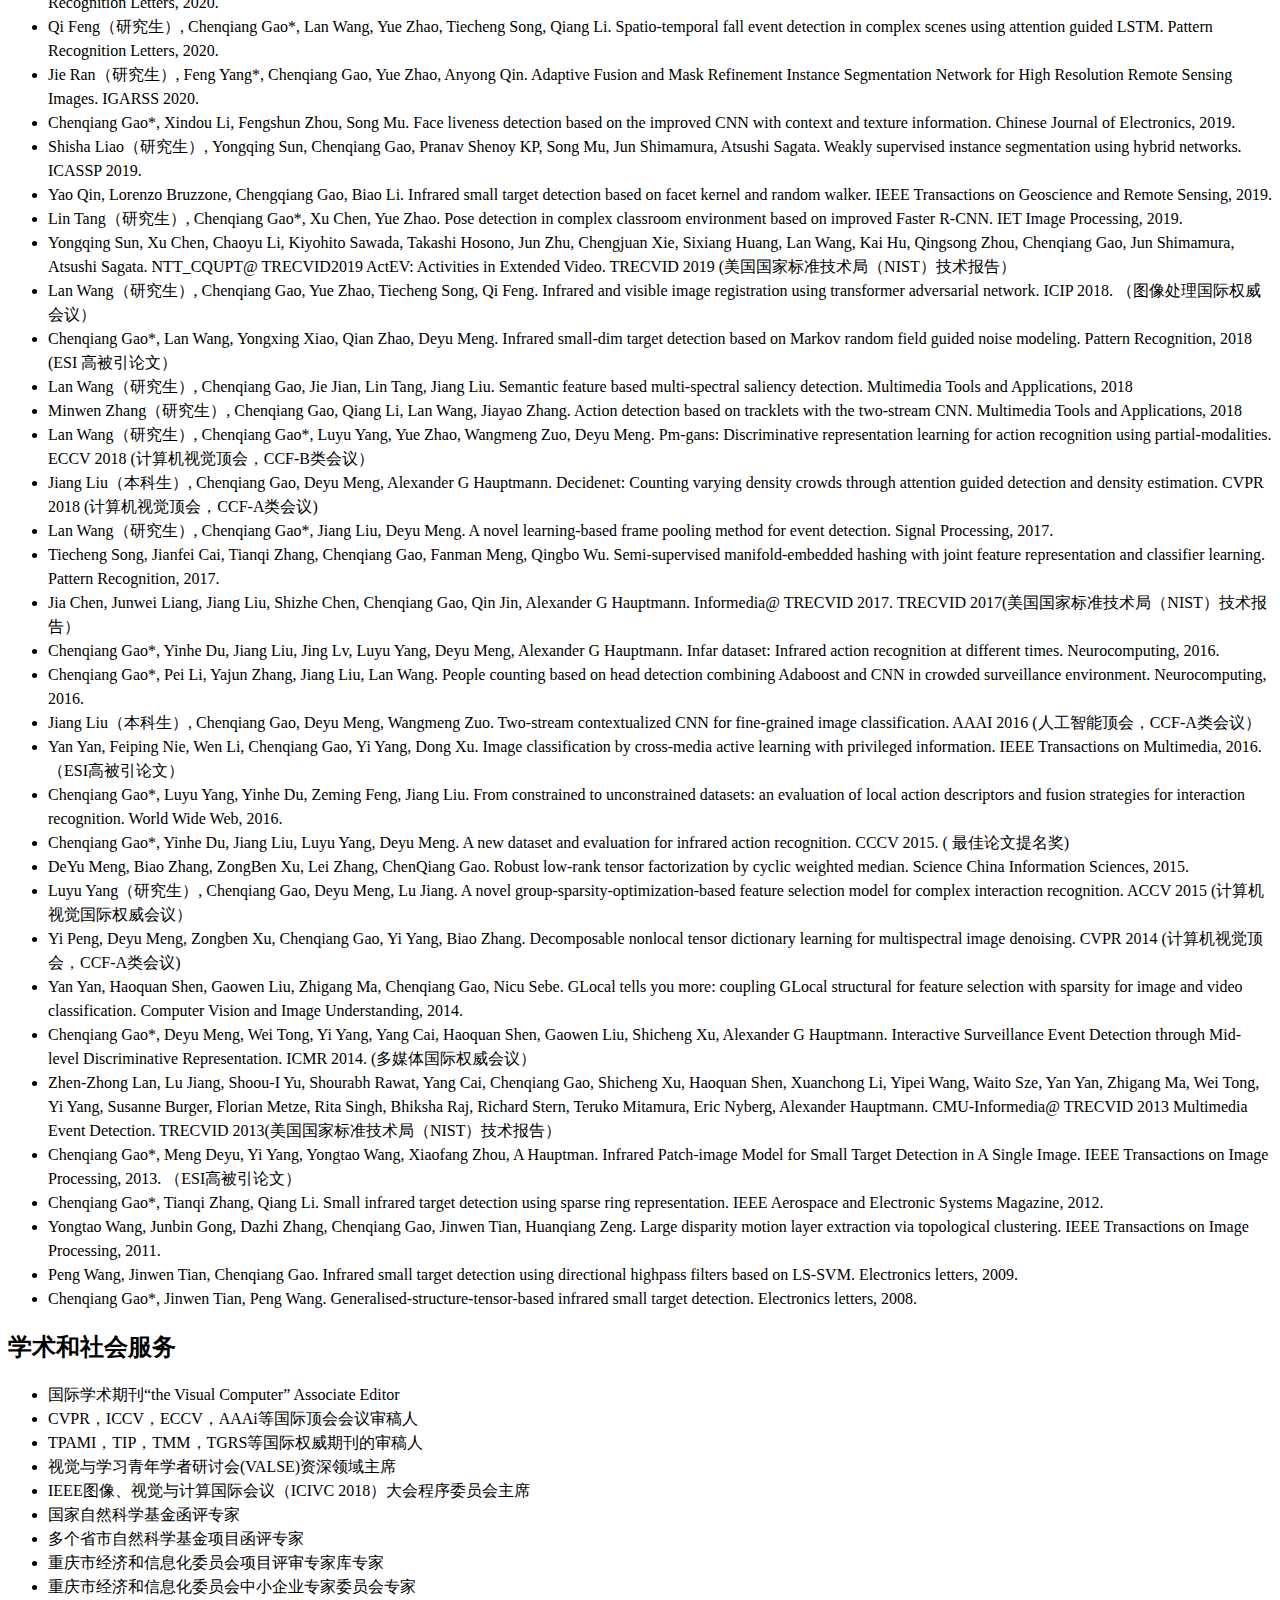
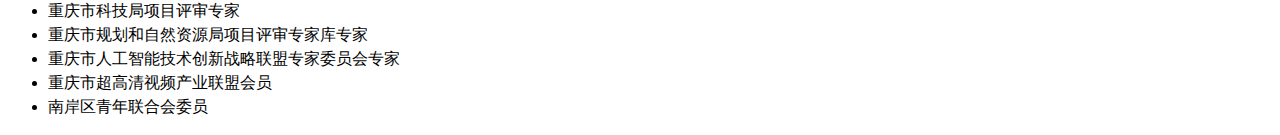
==== commit b5968833: "update publication" ====
--- a/detailed_info.html
+++ b/detailed_info.html
@@ -9,22 +9,28 @@
         <a href="https://github.com/gaocq" class="github-corner"><svg width="80" height="80" viewBox="0 0 250 250" style="fill:#527bbd; color:#fff; position: absolute; top: 0; border: 0; right: 0;"><path d="M0,0 L115,115 L130,115 L142,142 L250,250 L250,0 Z"></path><path d="M128.3,109.0 C113.8,99.7 119.0,89.6 119.0,89.6 C122.0,82.7 120.5,78.6 120.5,78.6 C119.2,72.0 123.4,76.3 123.4,76.3 C127.3,80.9 125.5,87.3 125.5,87.3 C122.9,97.6 130.6,101.9 134.4,103.2" fill="currentColor" style="transform-origin: 130px 106px;" class="octo-arm"></path><path d="M115.0,115.0 C114.9,115.1 118.7,116.5 119.8,115.4 L133.7,101.6 C136.9,99.2 139.9,98.4 142.2,98.6 C133.8,88.0 127.5,74.4 143.8,58.0 C148.5,53.4 154.0,51.2 159.7,51.0 C160.3,49.4 163.2,43.6 171.4,40.1 C171.4,40.1 176.1,42.5 178.8,56.2 C183.1,58.6 187.2,61.8 190.9,65.4 C194.5,69.0 197.7,73.2 200.1,77.6 C213.8,80.2 216.3,84.9 216.3,84.9 C212.7,93.1 206.9,96.0 205.4,96.6 C205.1,102.4 203.0,107.8 198.3,112.5 C181.9,128.9 168.3,122.5 157.7,114.1 C157.9,116.9 156.7,120.9 152.7,124.9 L141.0,136.5 C139.8,137.7 141.6,141.9 141.8,141.8 Z" fill="currentColor" class="octo-body"></path></svg></a>
         <div id="layout-content">
             <h1>Chenqiang Gao (高陈强)</h1>
-            <table>
-                <tbody><tr>
-                        <td><img src="imgs/gaocq-photo.jpg" width="150"></td> <!--width="275" height="300"-->
-                        <td><ul>
-                                 <li><p>
-                                    <p>Professor </p>
-                                    <p><a href="https://ise.sysu.edu.cn/"> School of Intelligent Systems Engineering</a></p>
-									<p><a href="https://www.sysu.edu.cn/"> Sun Yat-sen University </a> (Shenzhen Campus)</a></p>     
-                                    <a href="index.html">[返回主页]</a><a href="https://scholar.google.com/citations?user=YiVDoL0AAAAJ&hl=zh-CN">[Google Scholar]</a>  <a href="https://github.com/gaocq">[GitHub]</a> 
-                                    <p><b>Email: </b>gaochq6@mail.sysu.edu.cn</p></p>
-                                </li>
-                            </ul><td>
-                    </tr>
-                </tbody>
-            </table>
-            <br>
+		<table>
+<tbody><tr>
+<td><img src="imgs/gaocq-photo.jpg" width="150"></td> <!--width="275" height="300"-->
+<td><ul>
+<p>
+<p><b>Professor</b>,  
+<a href="https://scholar.google.com/citations?user=YiVDoL0AAAAJ&hl=zh-CN">[Google Scholar]</a> ,  
+<a href="https://github.com/gaocq">[GitHub]</a> 
+</p>
+<p><a href="https://ise.sysu.edu.cn/"> School of Intelligent Systems Engineering</a>, </p>
+<p><a href="https://www.sysu.edu.cn/"> Sun Yat-sen University (Shenzhen Campus)</a> </p>
+<a href="index.html">[Home]</a>  
+<a href="publication.html">[Publication]</a>  
+<a href="detailed_info.html">[个人中文介绍]</a>  
+<a href="join_us.html">[招生说明]</a>  
+<a href="contact.html">[Contact]</a>  
+</p>
+</ul><td>
+</tr>
+</tbody>
+</table>
+        
             
 <h2> 个人简介：</h2>
 <p style="line-height: 1.5;">
@@ -72,7 +78,7 @@
 <li style="line-height: 1.5;">教学设计方案在全国高校人工智能教师教学创意竞赛中获三等奖, 排名第一，2023.12</li>
 <li style="line-height: 1.5;">入选2023年度全球前2%顶尖科学家榜单，2023.10</li>
 <li style="line-height: 1.5;">重庆市自然科学奖二等奖：复杂场景下图像和视频处理与理解，排名第一，2021</li>
-<li style="line-height: 1.5;">重庆邮电大学第二届研究生“我最喜爱的导师”推选活动中，荣获“我最喜爱的导师奖”, 2019.12</li>
+<li style="line-height: 1.5;">重庆邮电大学“我最喜爱的导师奖”, 2019.12</li>
 </ul>
 
 
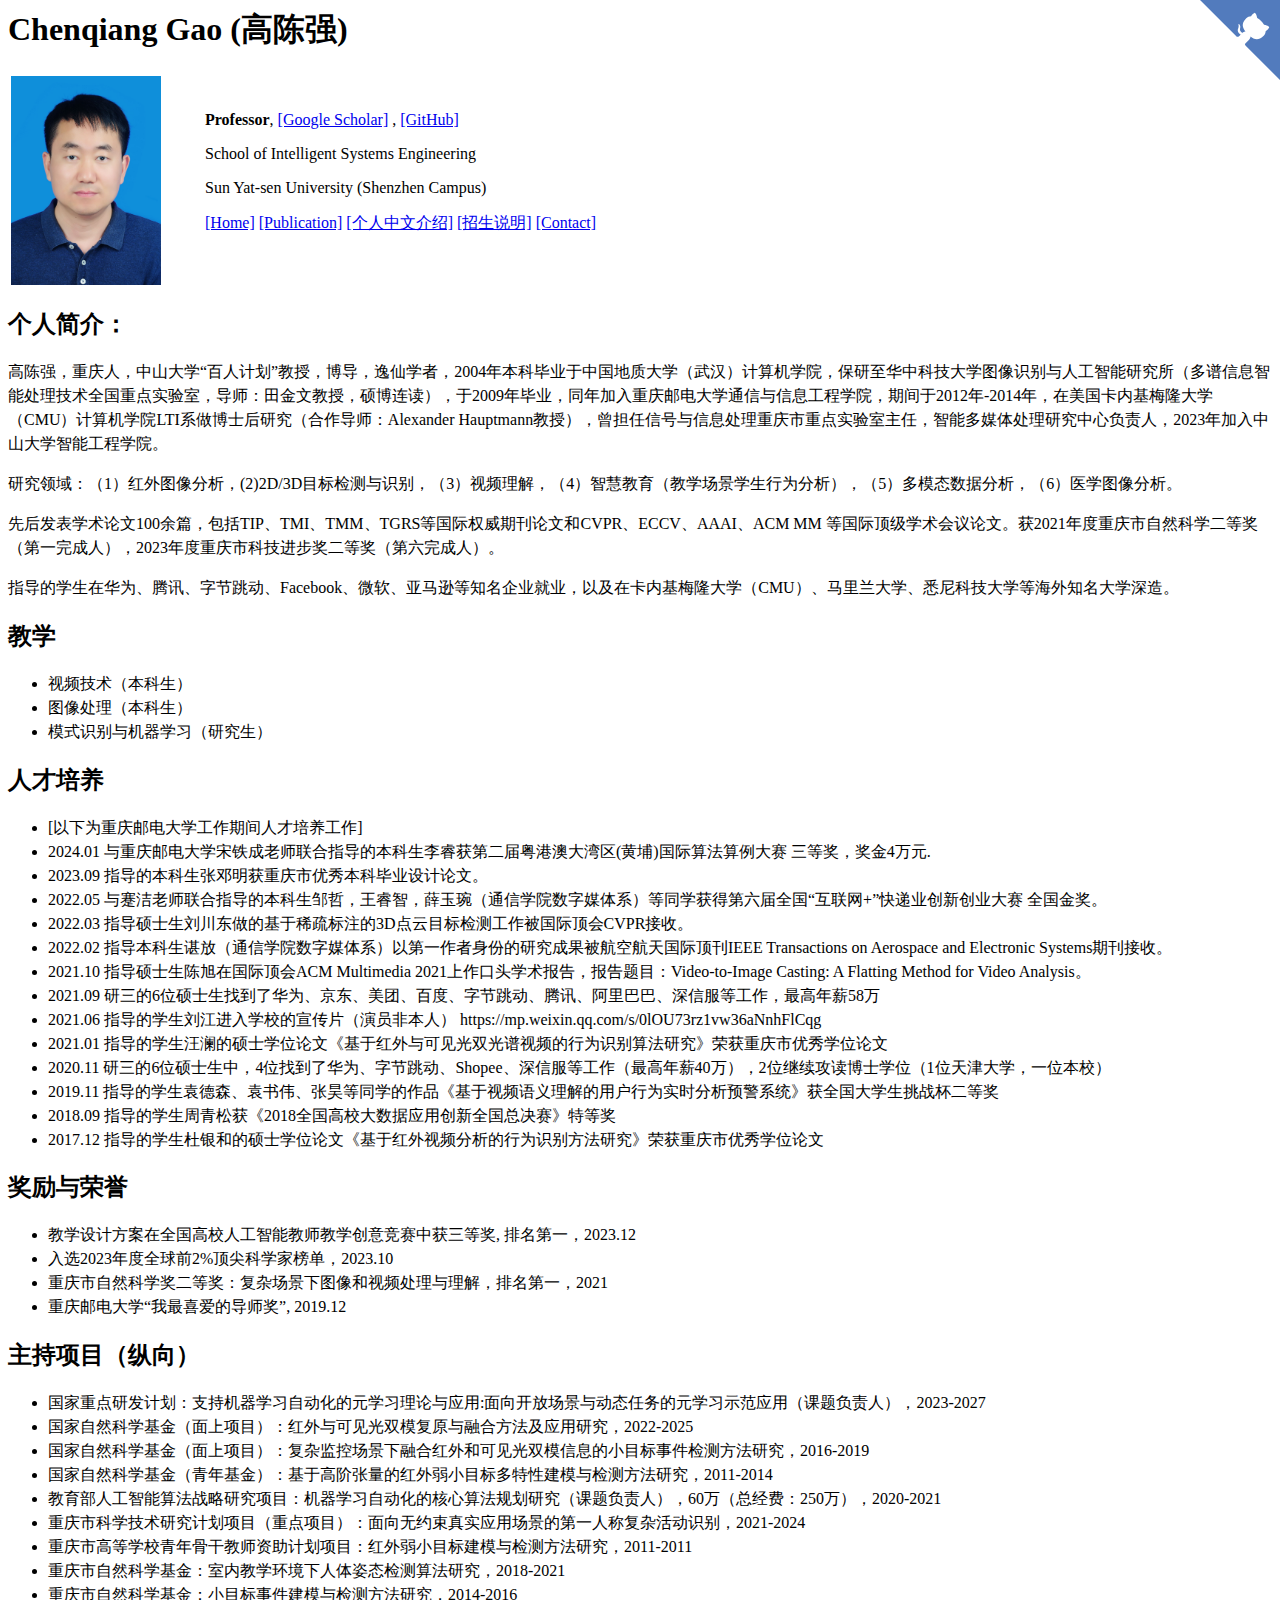
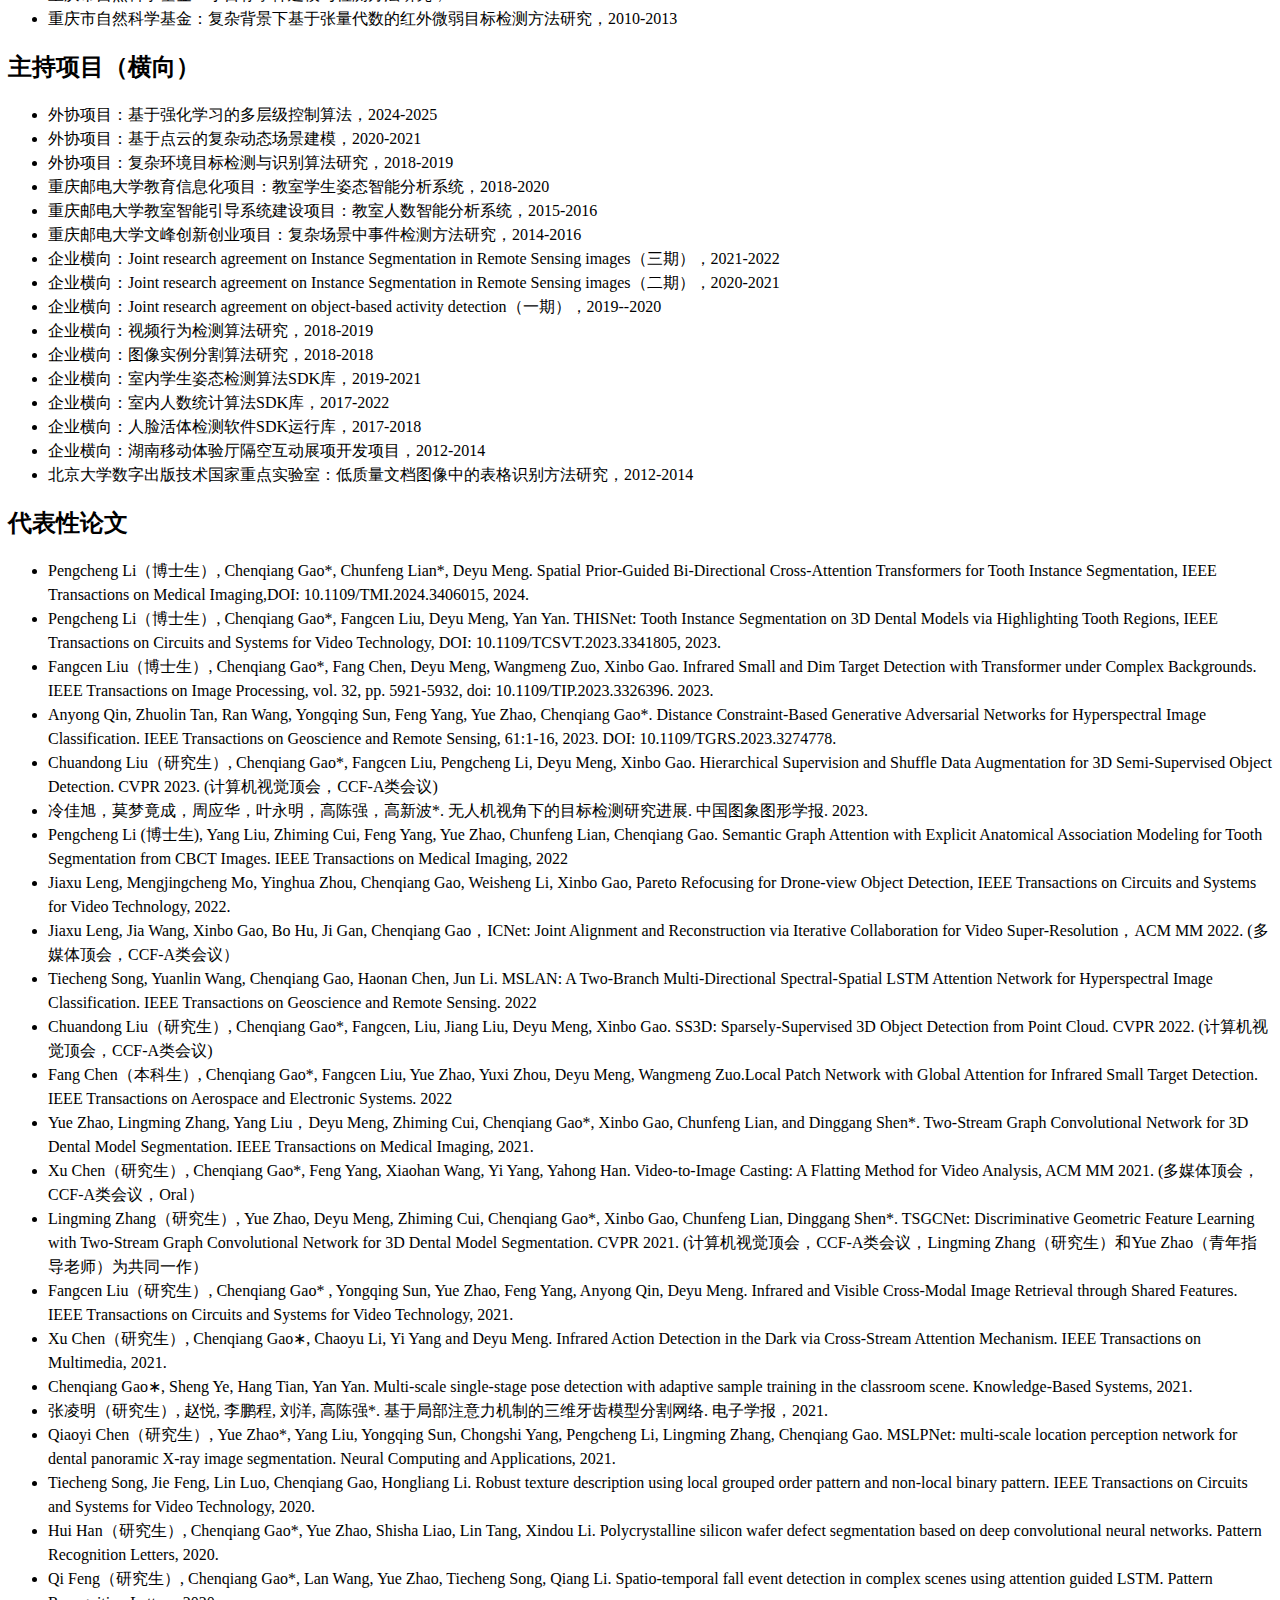
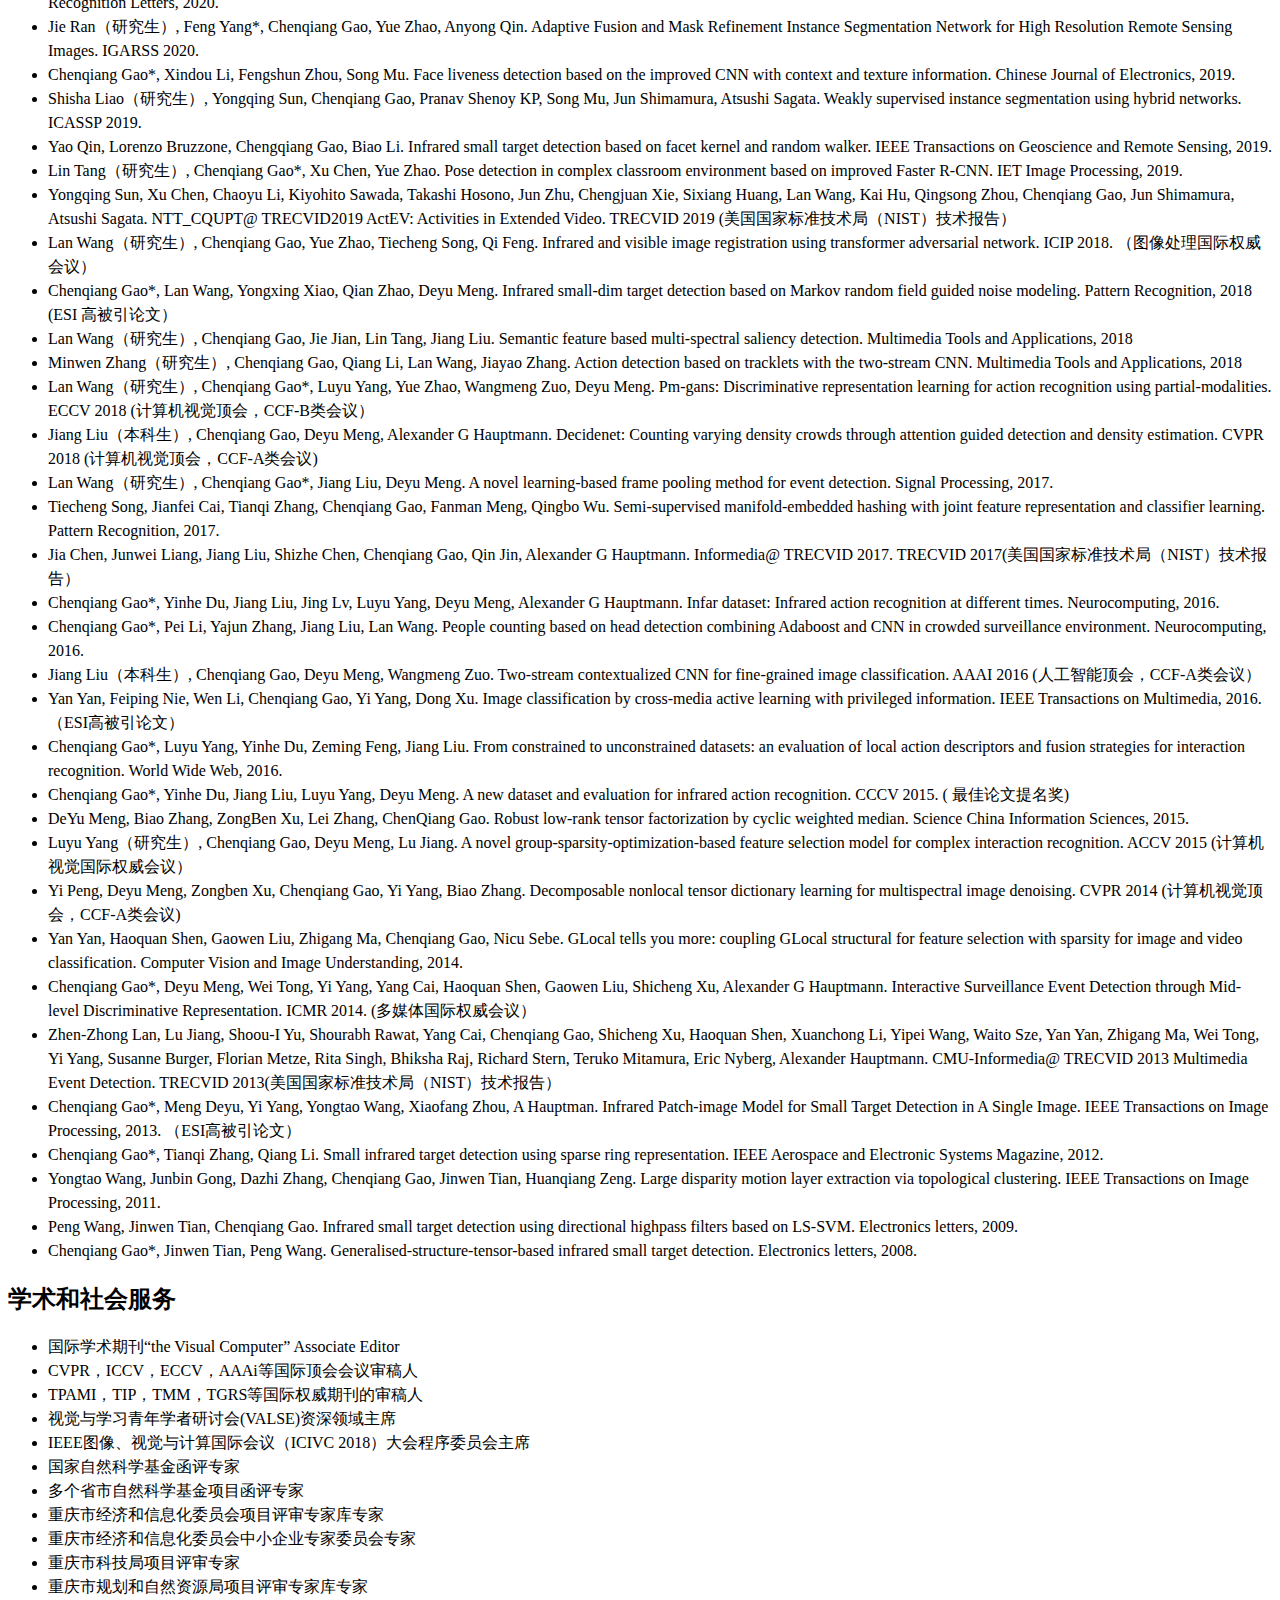
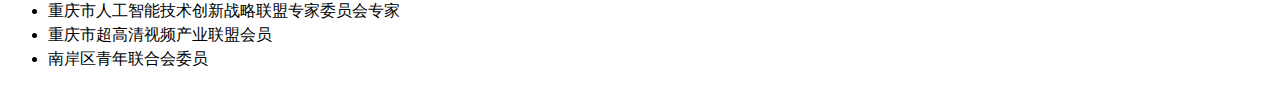
==== commit af3370b3: "Update detailed_info.html" ====
--- a/detailed_info.html
+++ b/detailed_info.html
@@ -18,8 +18,8 @@
 <a href="https://scholar.google.com/citations?user=YiVDoL0AAAAJ&hl=zh-CN">[Google Scholar]</a> ,  
 <a href="https://github.com/gaocq">[GitHub]</a> 
 </p>
-<p><a href="https://ise.sysu.edu.cn/"> School of Intelligent Systems Engineering</a>, </p>
-<p><a href="https://www.sysu.edu.cn/"> Sun Yat-sen University (Shenzhen Campus)</a> </p>
+<p>School of Intelligent Systems Engineering </p>
+<p>Sun Yat-sen University (Shenzhen Campus)</p>
 <a href="index.html">[Home]</a>  
 <a href="publication.html">[Publication]</a>  
 <a href="detailed_info.html">[个人中文介绍]</a>  
@@ -34,18 +34,19 @@
             
 <h2> 个人简介：</h2>
 <p style="line-height: 1.5;">
-高陈强，重庆人，中山大学“百人计划”教授，博导，逸仙学者，2004年本科毕业于中国地质大学（武汉）计算机学院，保研至华中科技大学图像识别与人工智能研究所（多谱信息智能处理技术全国重点实验室，导师：田金文教授，硕博连读），于2009年毕业，同年加入重庆邮电大学通信与信息工程学院，期间于2012年-2014年，在美国卡内基梅隆大学（CMU）计算机学院LTI系做博士后研究（合作导师：Alexander Hauptmann教授），担任信号与信息处理重庆市重点实验室主任，智能多媒体处理研究中心负责人，2023年加入中山大学智能工程学院。</p> 
-<p style="line-height: 1.5;">
-研究领域：（1）红外图像分析，(2)目标检测与识别，（3）视频行为/事件检测与识别，（4）智慧教育（教学场景图像与视频理解），（5）点云图像分析，（6）医学图像分析。</p> 
-<p style="line-height: 1.5;">
-先后发表学术论文80余篇，包括TIP、TMM、TGRS等国际权威期刊论文和CVPR、ECCV、AAAI、ACM MM等国际顶级学术会议论文，CCCV会议最佳论文提名奖1篇，申请发明专利30余项，软件著作权7项。作为主持人主持国家重点研发课题1项，国家自然科学基金3项、教育部人工智能战略项目子课题1项、重庆市自然科学基金3项、企业横向项目10余项，合作企业包括日本电话电报公司（NTT）、行业知名上市公司，以及航天研究院所，研究成果广泛应用重庆、四川、内蒙、河南等十多个省市，产生社会经济效益上千万。以第一完成人获2021年度重庆市自然科学二等奖。</p> 
-<p style="line-height: 1.5;">
-与国内外多所知名高校，包括卡内基梅隆大学（CMU）、华中科技大学、悉尼科技大学、西安交通大学、哈尔滨工业大学等保持紧密合作关系。指导的学生在华为、腾讯、字节跳动、Facebook、微软、亚马逊等知名企业就业，以及在卡内基梅隆大学（CMU）、马里兰大学、悉尼科技大学等海外知名大学深造。</p> 
+高陈强，重庆人，中山大学“百人计划”教授，博导，逸仙学者，2004年本科毕业于中国地质大学（武汉）计算机学院，保研至华中科技大学图像识别与人工智能研究所（多谱信息智能处理技术全国重点实验室，导师：田金文教授，硕博连读），于2009年毕业，同年加入重庆邮电大学通信与信息工程学院，期间于2012年-2014年，在美国卡内基梅隆大学（CMU）计算机学院LTI系做博士后研究（合作导师：Alexander Hauptmann教授），曾担任信号与信息处理重庆市重点实验室主任，智能多媒体处理研究中心负责人，2023年加入中山大学智能工程学院。</p> 
+<p style="line-height: 1.5;">
+研究领域：（1）红外图像分析，(2)2D/3D目标检测与识别，（3）视频理解，（4）智慧教育（教学场景学生行为分析），（5）多模态数据分析，（6）医学图像分析。</p> 
+<p style="line-height: 1.5;">
+先后发表学术论文100余篇，包括TIP、TMI、TMM、TGRS等国际权威期刊论文和CVPR、ECCV、AAAI、ACM MM 等国际顶级学术会议论文。获2021年度重庆市自然科学二等奖（第一完成人），2023年度重庆市科技进步奖二等奖（第六完成人）。</p> 
+<p style="line-height: 1.5;">
+指导的学生在华为、腾讯、字节跳动、Facebook、微软、亚马逊等知名企业就业，以及在卡内基梅隆大学（CMU）、马里兰大学、悉尼科技大学等海外知名大学深造。</p> 
 
 
 <h2>教学 </h2>       
 <ul>
-<li style="line-height: 1.5;">数字图像处理（本科生）</li>
+<li style="line-height: 1.5;">视频技术（本科生）</li>
+<li style="line-height: 1.5;">图像处理（本科生）</li>
 <li style="line-height: 1.5;">模式识别与机器学习（研究生）</li>
 </ul>
 
@@ -54,7 +55,7 @@
 <h2>人才培养</h2>
 <ul>
 <li style="line-height: 1.5;"> [以下为重庆邮电大学工作期间人才培养工作] </li>
-<li style="line-height: 1.5;">2014.01 与重庆邮电大学宋铁成老师联合指导的本科生李睿获第二届粤港澳大湾区(黄埔)国际算法算例大赛 三等奖，奖金4万元.</li>
+<li style="line-height: 1.5;">2024.01 与重庆邮电大学宋铁成老师联合指导的本科生李睿获第二届粤港澳大湾区(黄埔)国际算法算例大赛 三等奖，奖金4万元.</li>
 <li style="line-height: 1.5;">2023.09 指导的本科生张邓明获重庆市优秀本科毕业设计论文。</li>
 <li style="line-height: 1.5;">2022.05 与蹇洁老师联合指导的本科生邹哲，王睿智，薛玉琬（通信学院数字媒体系）等同学获得第六届全国“互联网+”快递业创新创业大赛 全国金奖。</li>
 <li style="line-height: 1.5;">2022.03 指导硕士生刘川东做的基于稀疏标注的3D点云目标检测工作被国际顶会CVPR接收。</li>
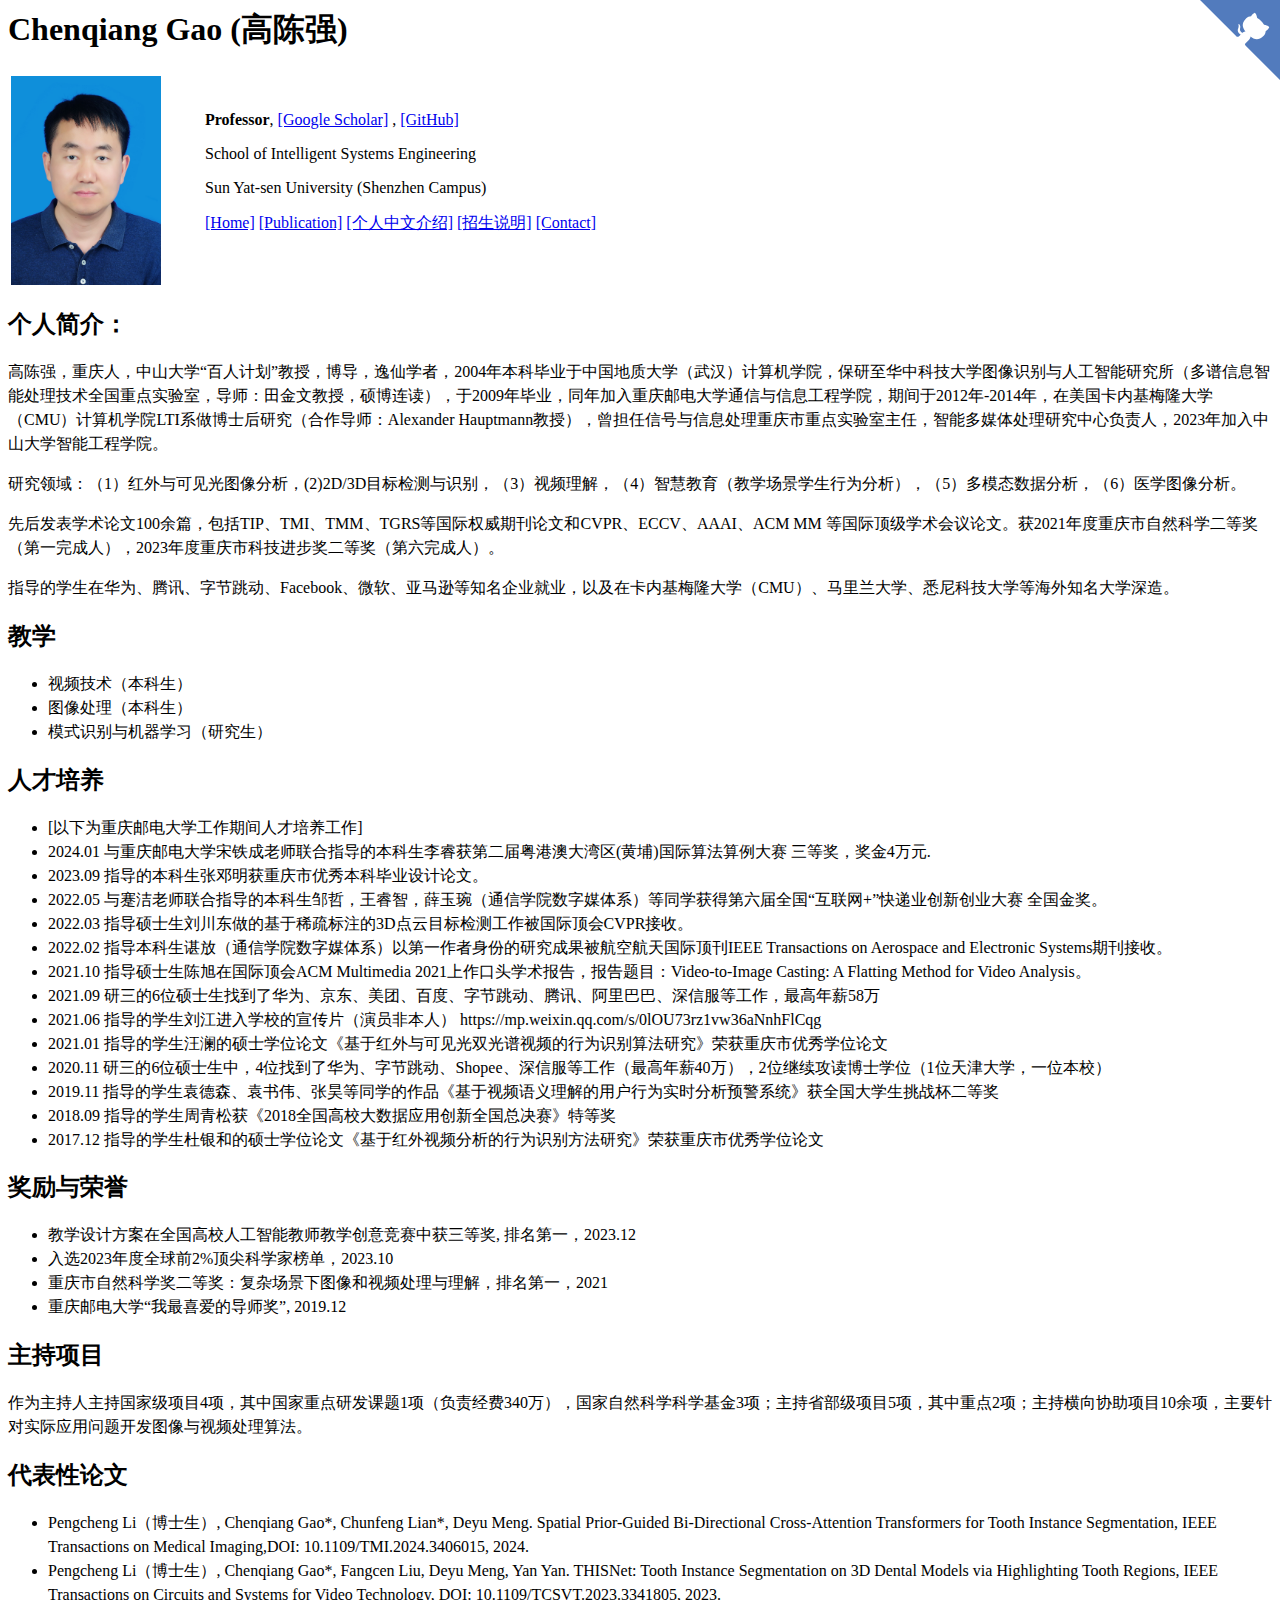
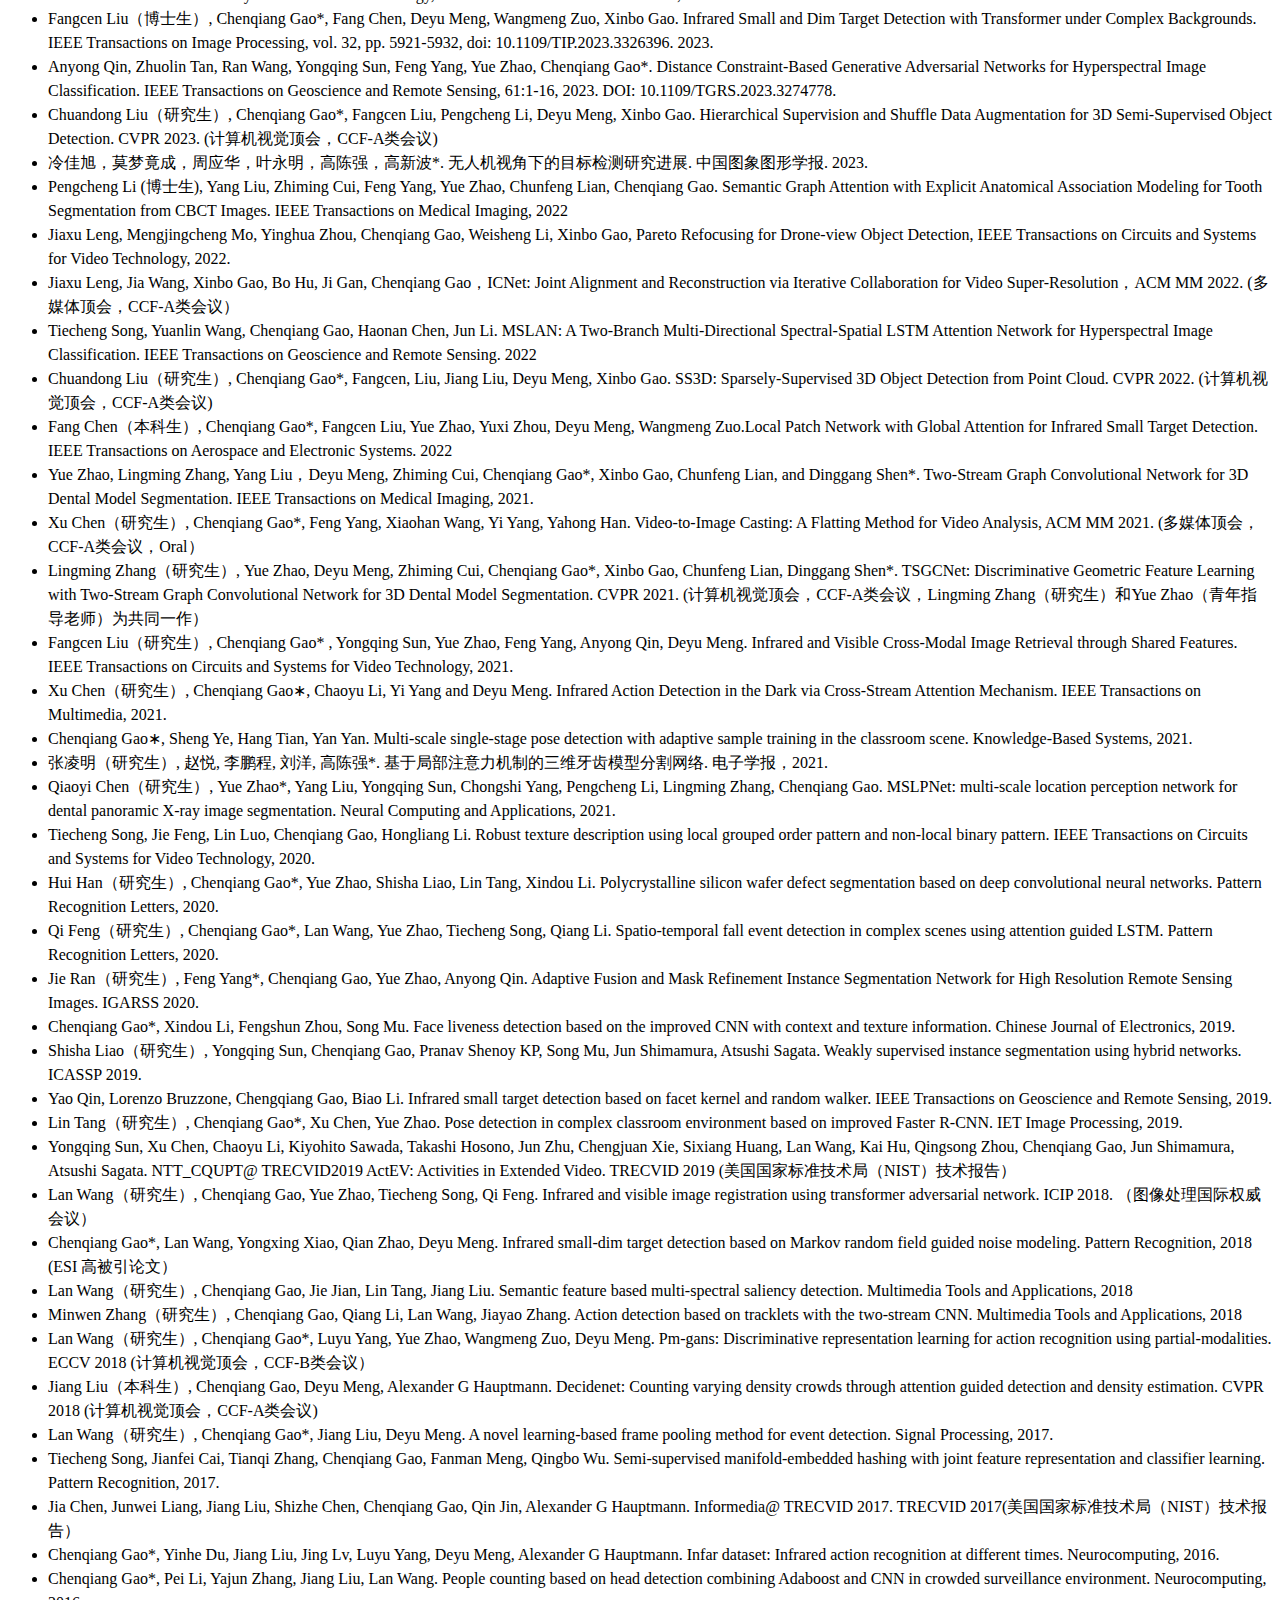
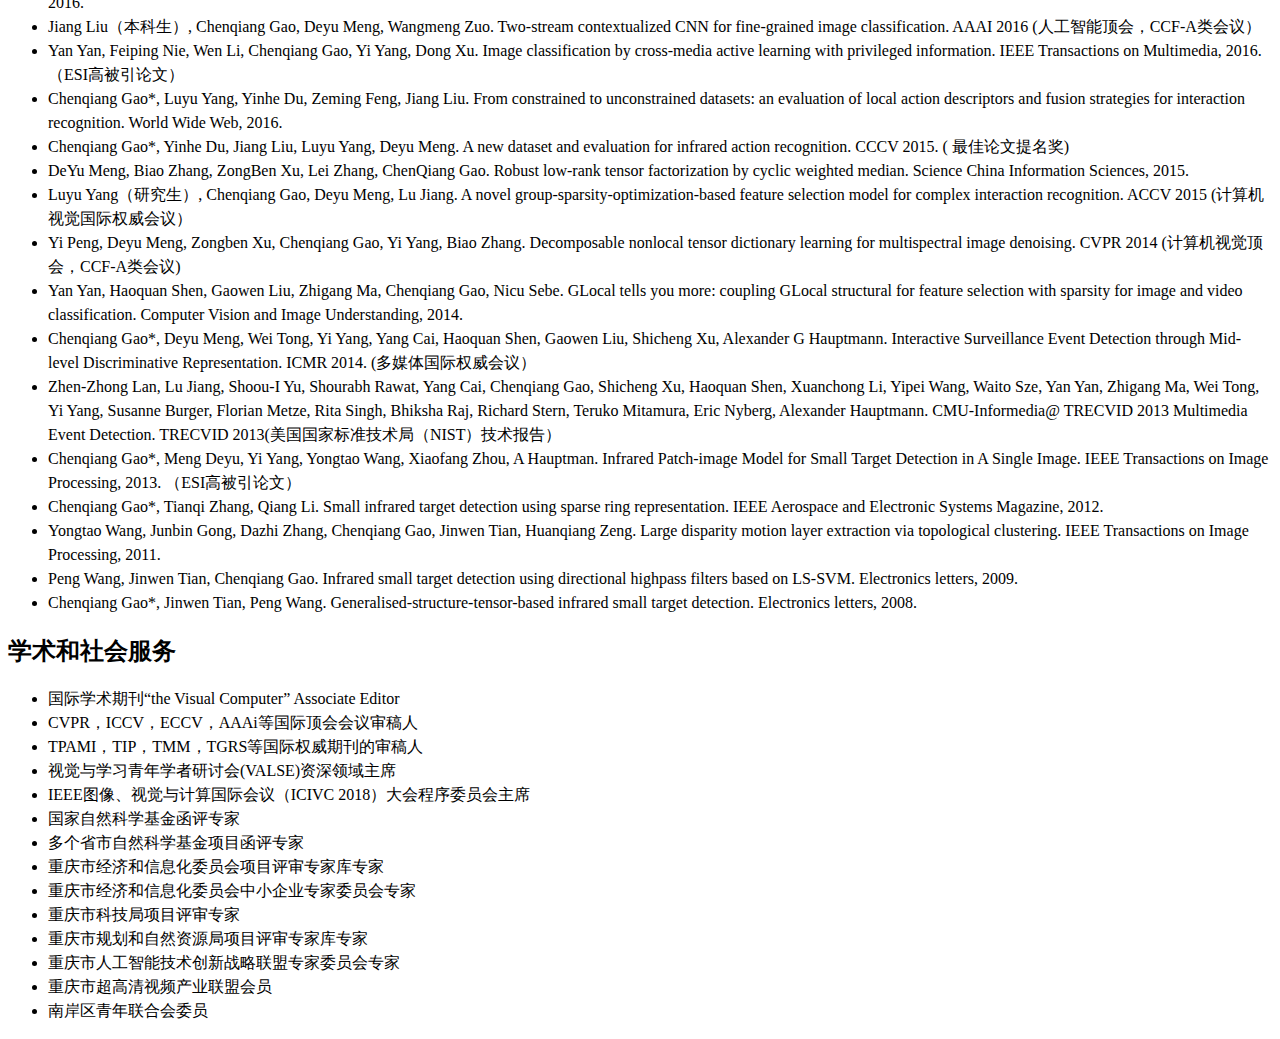
==== commit 610de25f: "Update detailed_info.html" ====
--- a/detailed_info.html
+++ b/detailed_info.html
@@ -36,7 +36,7 @@
 <p style="line-height: 1.5;">
 高陈强，重庆人，中山大学“百人计划”教授，博导，逸仙学者，2004年本科毕业于中国地质大学（武汉）计算机学院，保研至华中科技大学图像识别与人工智能研究所（多谱信息智能处理技术全国重点实验室，导师：田金文教授，硕博连读），于2009年毕业，同年加入重庆邮电大学通信与信息工程学院，期间于2012年-2014年，在美国卡内基梅隆大学（CMU）计算机学院LTI系做博士后研究（合作导师：Alexander Hauptmann教授），曾担任信号与信息处理重庆市重点实验室主任，智能多媒体处理研究中心负责人，2023年加入中山大学智能工程学院。</p> 
 <p style="line-height: 1.5;">
-研究领域：（1）红外图像分析，(2)2D/3D目标检测与识别，（3）视频理解，（4）智慧教育（教学场景学生行为分析），（5）多模态数据分析，（6）医学图像分析。</p> 
+研究领域：（1）红外与可见光图像分析，(2)2D/3D目标检测与识别，（3）视频理解，（4）智慧教育（教学场景学生行为分析），（5）多模态数据分析，（6）医学图像分析。</p> 
 <p style="line-height: 1.5;">
 先后发表学术论文100余篇，包括TIP、TMI、TMM、TGRS等国际权威期刊论文和CVPR、ECCV、AAAI、ACM MM 等国际顶级学术会议论文。获2021年度重庆市自然科学二等奖（第一完成人），2023年度重庆市科技进步奖二等奖（第六完成人）。</p> 
 <p style="line-height: 1.5;">
@@ -83,63 +83,9 @@
 </ul>
 
 
-<h2>主持项目（纵向）</h2>
-<ul>
-<li style="line-height: 1.5;">国家重点研发计划：支持机器学习自动化的元学习理论与应用:面向开放场景与动态任务的元学习示范应用（课题负责人），2023-2027</li>
-<li style="line-height: 1.5;">国家自然科学基金（面上项目）：红外与可见光双模复原与融合方法及应用研究，2022-2025</li>
-
-<li style="line-height: 1.5;">国家自然科学基金（面上项目）：复杂监控场景下融合红外和可见光双模信息的小目标事件检测方法研究，2016-2019</li>
-
-<li style="line-height: 1.5;">国家自然科学基金（青年基金）：基于高阶张量的红外弱小目标多特性建模与检测方法研究，2011-2014</li>
-
-<li style="line-height: 1.5;">教育部人工智能算法战略研究项目：机器学习自动化的核心算法规划研究（课题负责人），60万（总经费：250万），2020-2021</li>
-
-<li style="line-height: 1.5;">重庆市科学技术研究计划项目（重点项目）：面向无约束真实应用场景的第一人称复杂活动识别，2021-2024</li>
-
-<li style="line-height: 1.5;">重庆市高等学校青年骨干教师资助计划项目：红外弱小目标建模与检测方法研究，2011-2011</li>
-
-<li style="line-height: 1.5;">重庆市自然科学基金：室内教学环境下人体姿态检测算法研究，2018-2021</li>
-
-<li style="line-height: 1.5;">重庆市自然科学基金：小目标事件建模与检测方法研究，2014-2016</li>
-
-<li style="line-height: 1.5;">重庆市自然科学基金：复杂背景下基于张量代数的红外微弱目标检测方法研究，2010-2013</li>
-</ul>
-
-<h2>主持项目（横向）</h2>
-<ul>
-<li style="line-height: 1.5;">外协项目：基于强化学习的多层级控制算法，2024-2025</li>
-
-<li style="line-height: 1.5;">外协项目：基于点云的复杂动态场景建模，2020-2021</li>
-
-<li style="line-height: 1.5;">外协项目：复杂环境目标检测与识别算法研究，2018-2019</li>
-
-<li style="line-height: 1.5;">重庆邮电大学教育信息化项目：教室学生姿态智能分析系统，2018-2020</li>
-
-<li style="line-height: 1.5;">重庆邮电大学教室智能引导系统建设项目：教室人数智能分析系统，2015-2016</li>
-
-<li style="line-height: 1.5;">重庆邮电大学文峰创新创业项目：复杂场景中事件检测方法研究，2014-2016</li>
-
-<li style="line-height: 1.5;">企业横向：Joint research agreement on Instance Segmentation in Remote Sensing images（三期），2021-2022</li>
-
-<li style="line-height: 1.5;">企业横向：Joint research agreement on Instance Segmentation in Remote Sensing images（二期），2020-2021</li>
-
-<li style="line-height: 1.5;">企业横向：Joint research agreement on object-based activity detection（一期），2019--2020</li>
-
-<li style="line-height: 1.5;">企业横向：视频行为检测算法研究，2018-2019</li>
-
-<li style="line-height: 1.5;">企业横向：图像实例分割算法研究，2018-2018</li>
-
-<li style="line-height: 1.5;">企业横向：室内学生姿态检测算法SDK库，2019-2021</li>
-
-<li style="line-height: 1.5;">企业横向：室内人数统计算法SDK库，2017-2022</li>
-
-<li style="line-height: 1.5;">企业横向：人脸活体检测软件SDK运行库，2017-2018</li>
-
-<li style="line-height: 1.5;">企业横向：湖南移动体验厅隔空互动展项开发项目，2012-2014</li>
-
-<li style="line-height: 1.5;">北京大学数字出版技术国家重点实验室：低质量文档图像中的表格识别方法研究，2012-2014</li>
-</ul>
-
+<h2>主持项目</h2>
+<p style="line-height: 1.5;">
+作为主持人主持国家级项目4项，其中国家重点研发课题1项（负责经费340万），国家自然科学科学基金3项；主持省部级项目5项，其中重点2项；主持横向协助项目10余项，主要针对实际应用问题开发图像与视频处理算法。</p> 
 
 
 <h2>代表性论文</h2>
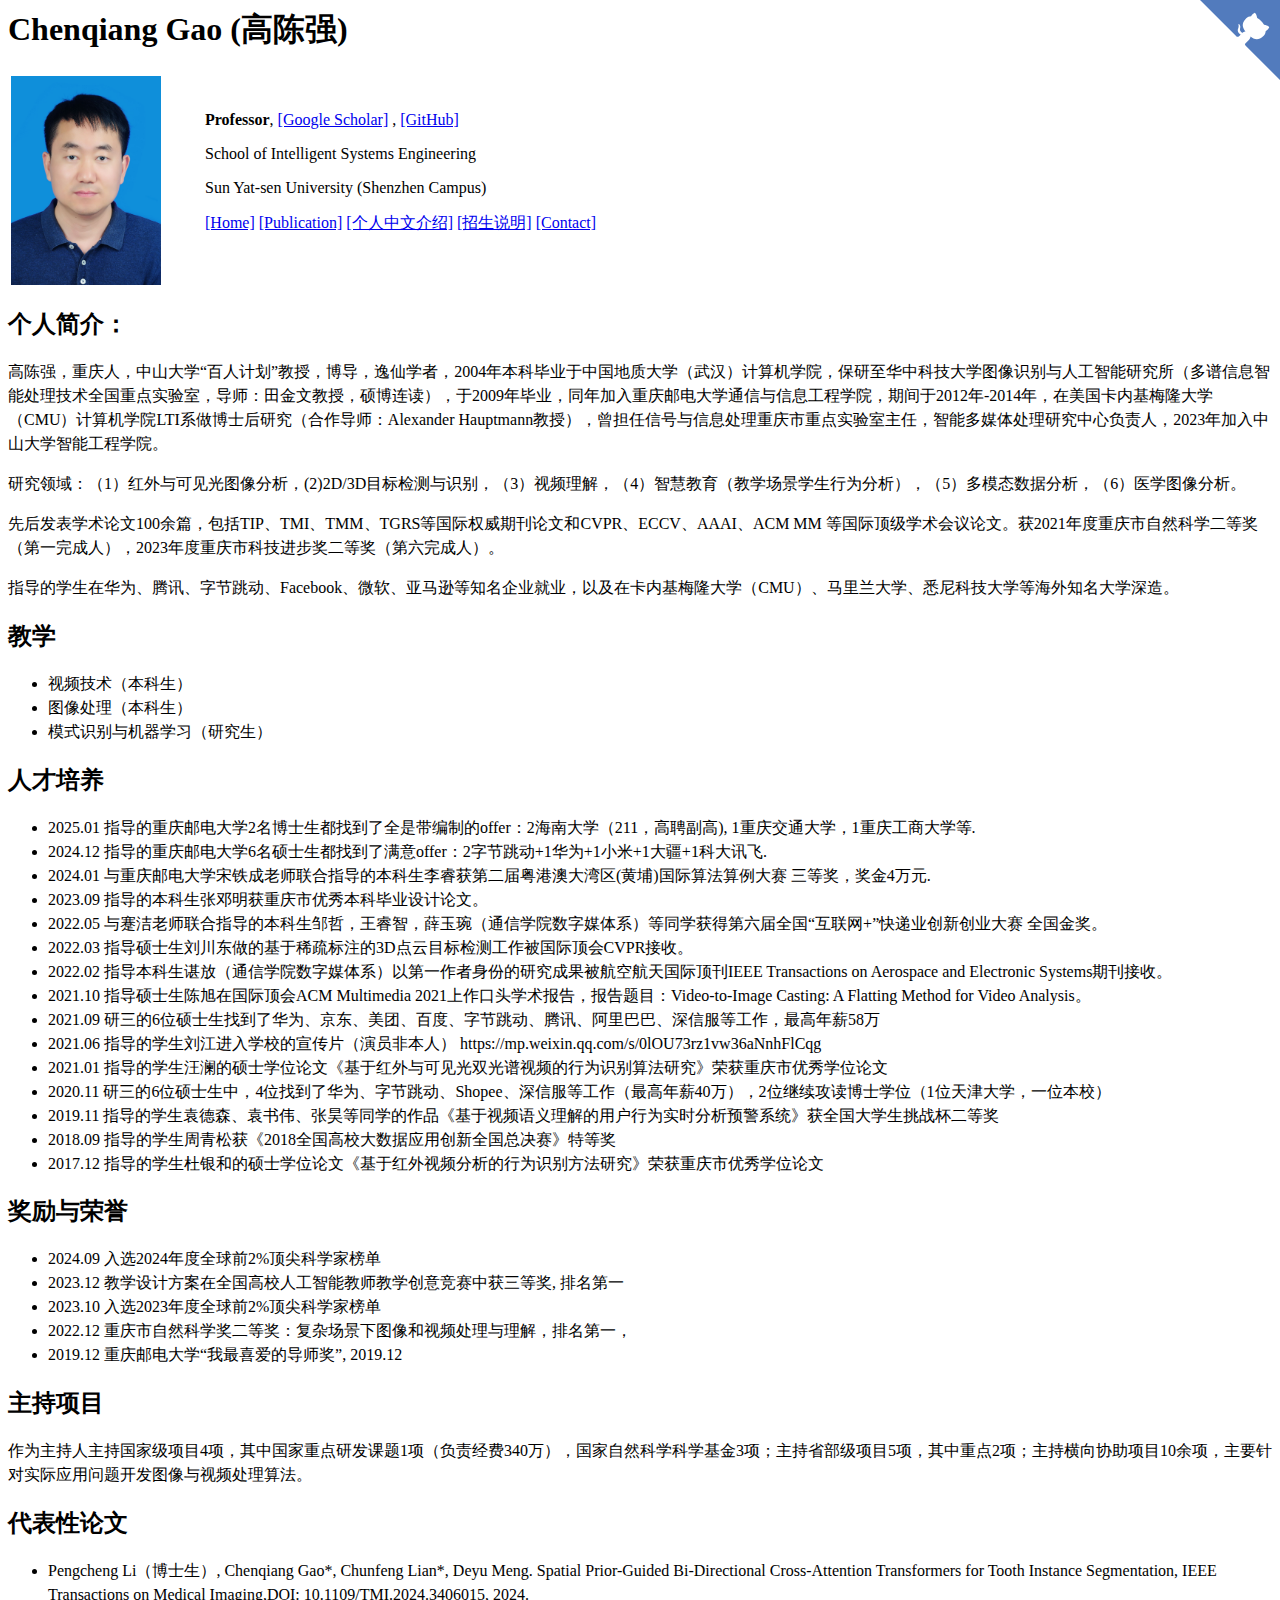
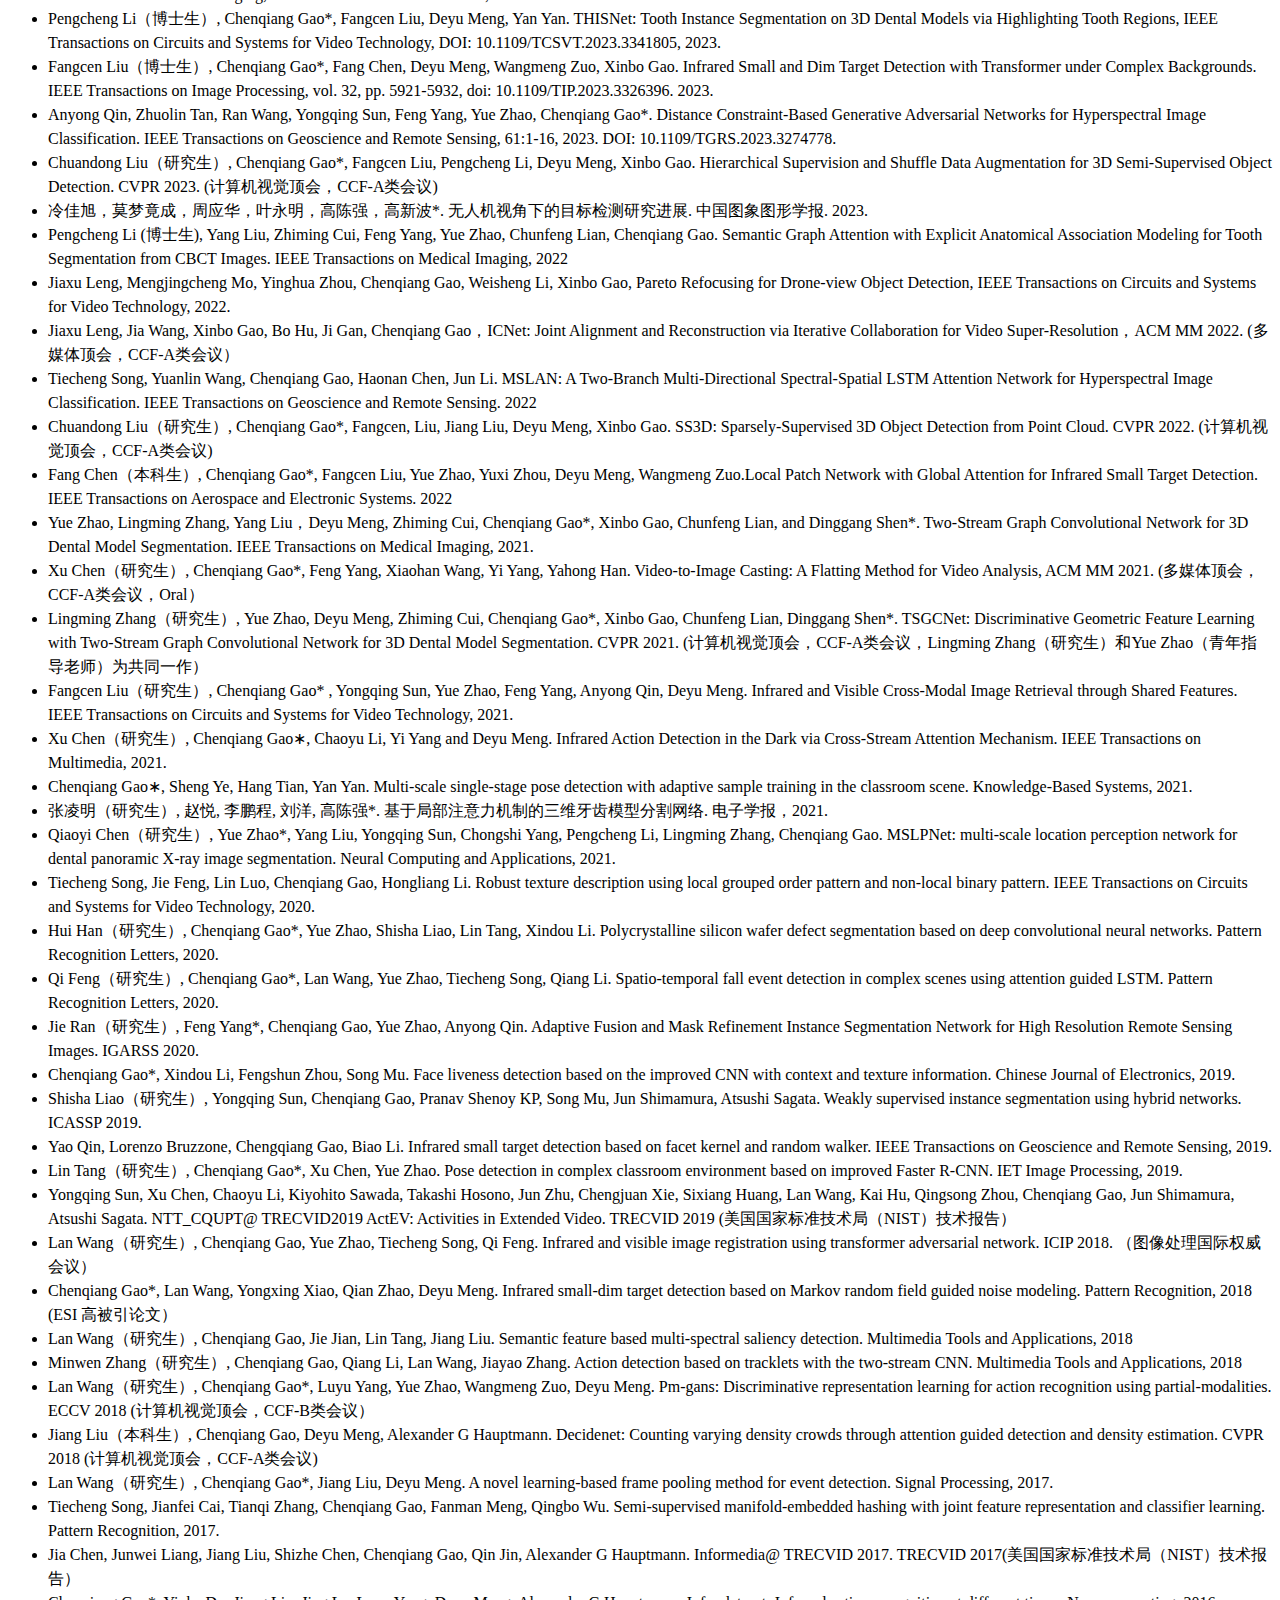
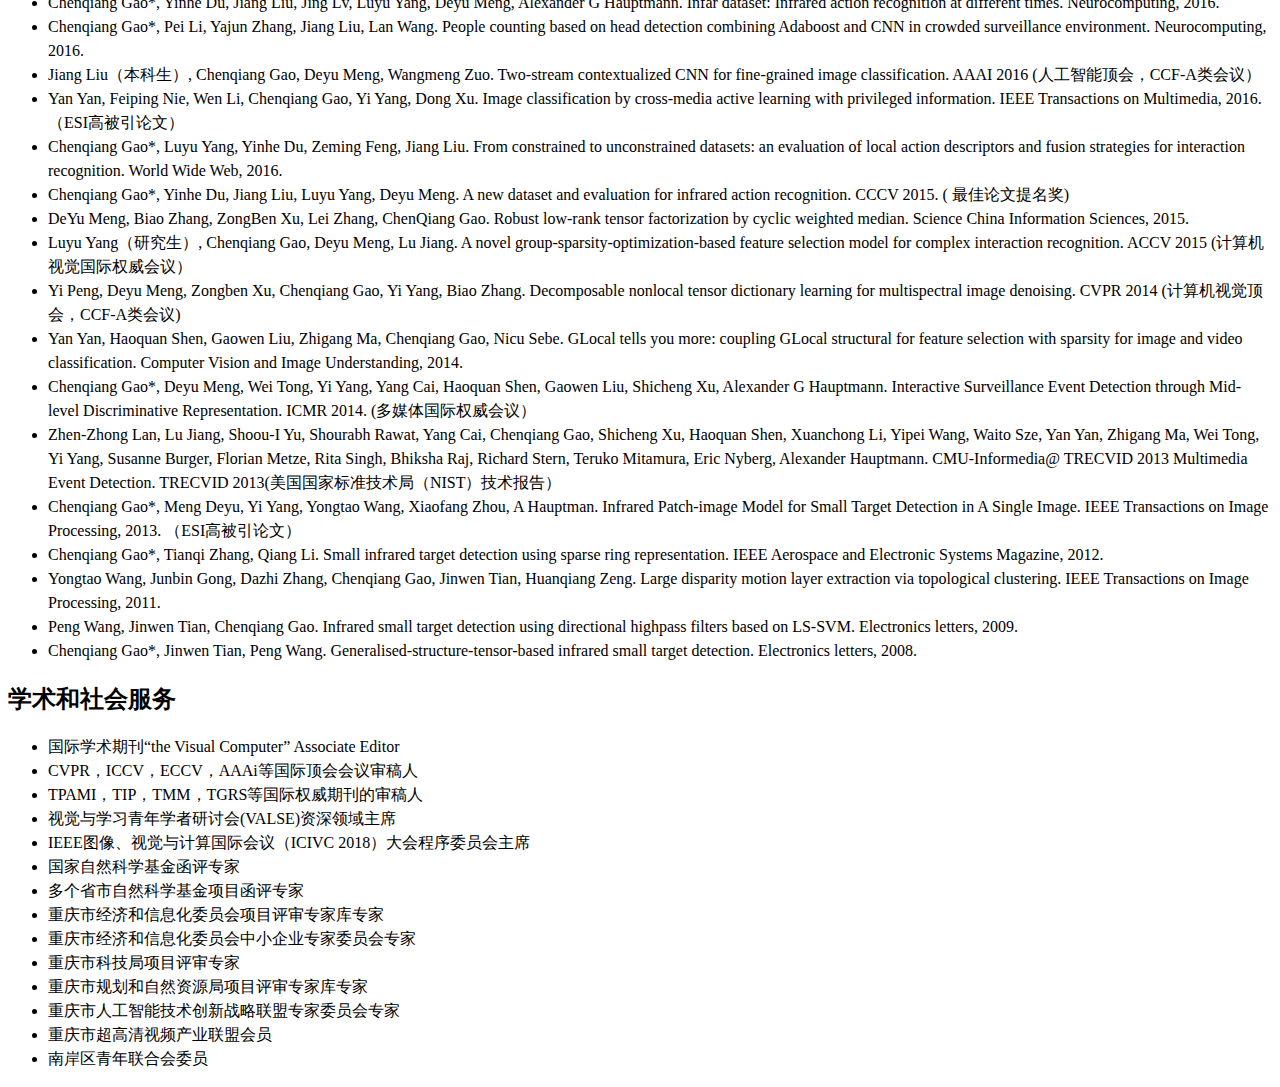
==== commit 1d9d308f: "Update detailed_info.html" ====
--- a/detailed_info.html
+++ b/detailed_info.html
@@ -54,7 +54,8 @@
 
 <h2>人才培养</h2>
 <ul>
-<li style="line-height: 1.5;"> [以下为重庆邮电大学工作期间人才培养工作] </li>
+<li style="line-height: 1.5;">2025.01 指导的重庆邮电大学2名博士生都找到了全是带编制的offer：2海南大学（211，高聘副高), 1重庆交通大学，1重庆工商大学等.</li>
+<li style="line-height: 1.5;">2024.12 指导的重庆邮电大学6名硕士生都找到了满意offer：2字节跳动+1华为+1小米+1大疆+1科大讯飞.</li>
 <li style="line-height: 1.5;">2024.01 与重庆邮电大学宋铁成老师联合指导的本科生李睿获第二届粤港澳大湾区(黄埔)国际算法算例大赛 三等奖，奖金4万元.</li>
 <li style="line-height: 1.5;">2023.09 指导的本科生张邓明获重庆市优秀本科毕业设计论文。</li>
 <li style="line-height: 1.5;">2022.05 与蹇洁老师联合指导的本科生邹哲，王睿智，薛玉琬（通信学院数字媒体系）等同学获得第六届全国“互联网+”快递业创新创业大赛 全国金奖。</li>
@@ -76,17 +77,17 @@
 
 <h2>奖励与荣誉</h2>
 <ul>
-<li style="line-height: 1.5;">教学设计方案在全国高校人工智能教师教学创意竞赛中获三等奖, 排名第一，2023.12</li>
-<li style="line-height: 1.5;">入选2023年度全球前2%顶尖科学家榜单，2023.10</li>
-<li style="line-height: 1.5;">重庆市自然科学奖二等奖：复杂场景下图像和视频处理与理解，排名第一，2021</li>
-<li style="line-height: 1.5;">重庆邮电大学“我最喜爱的导师奖”, 2019.12</li>
+<li style="line-height: 1.5;">2024.09 入选2024年度全球前2%顶尖科学家榜单</li>
+<li style="line-height: 1.5;">2023.12 教学设计方案在全国高校人工智能教师教学创意竞赛中获三等奖, 排名第一</li>
+<li style="line-height: 1.5;">2023.10 入选2023年度全球前2%顶尖科学家榜单</li>
+<li style="line-height: 1.5;">2022.12 重庆市自然科学奖二等奖：复杂场景下图像和视频处理与理解，排名第一，</li>
+<li style="line-height: 1.5;">2019.12 重庆邮电大学“我最喜爱的导师奖”, 2019.12</li>
 </ul>
 
 
 <h2>主持项目</h2>
 <p style="line-height: 1.5;">
 作为主持人主持国家级项目4项，其中国家重点研发课题1项（负责经费340万），国家自然科学科学基金3项；主持省部级项目5项，其中重点2项；主持横向协助项目10余项，主要针对实际应用问题开发图像与视频处理算法。</p> 
-
 
 <h2>代表性论文</h2>
 <ul>
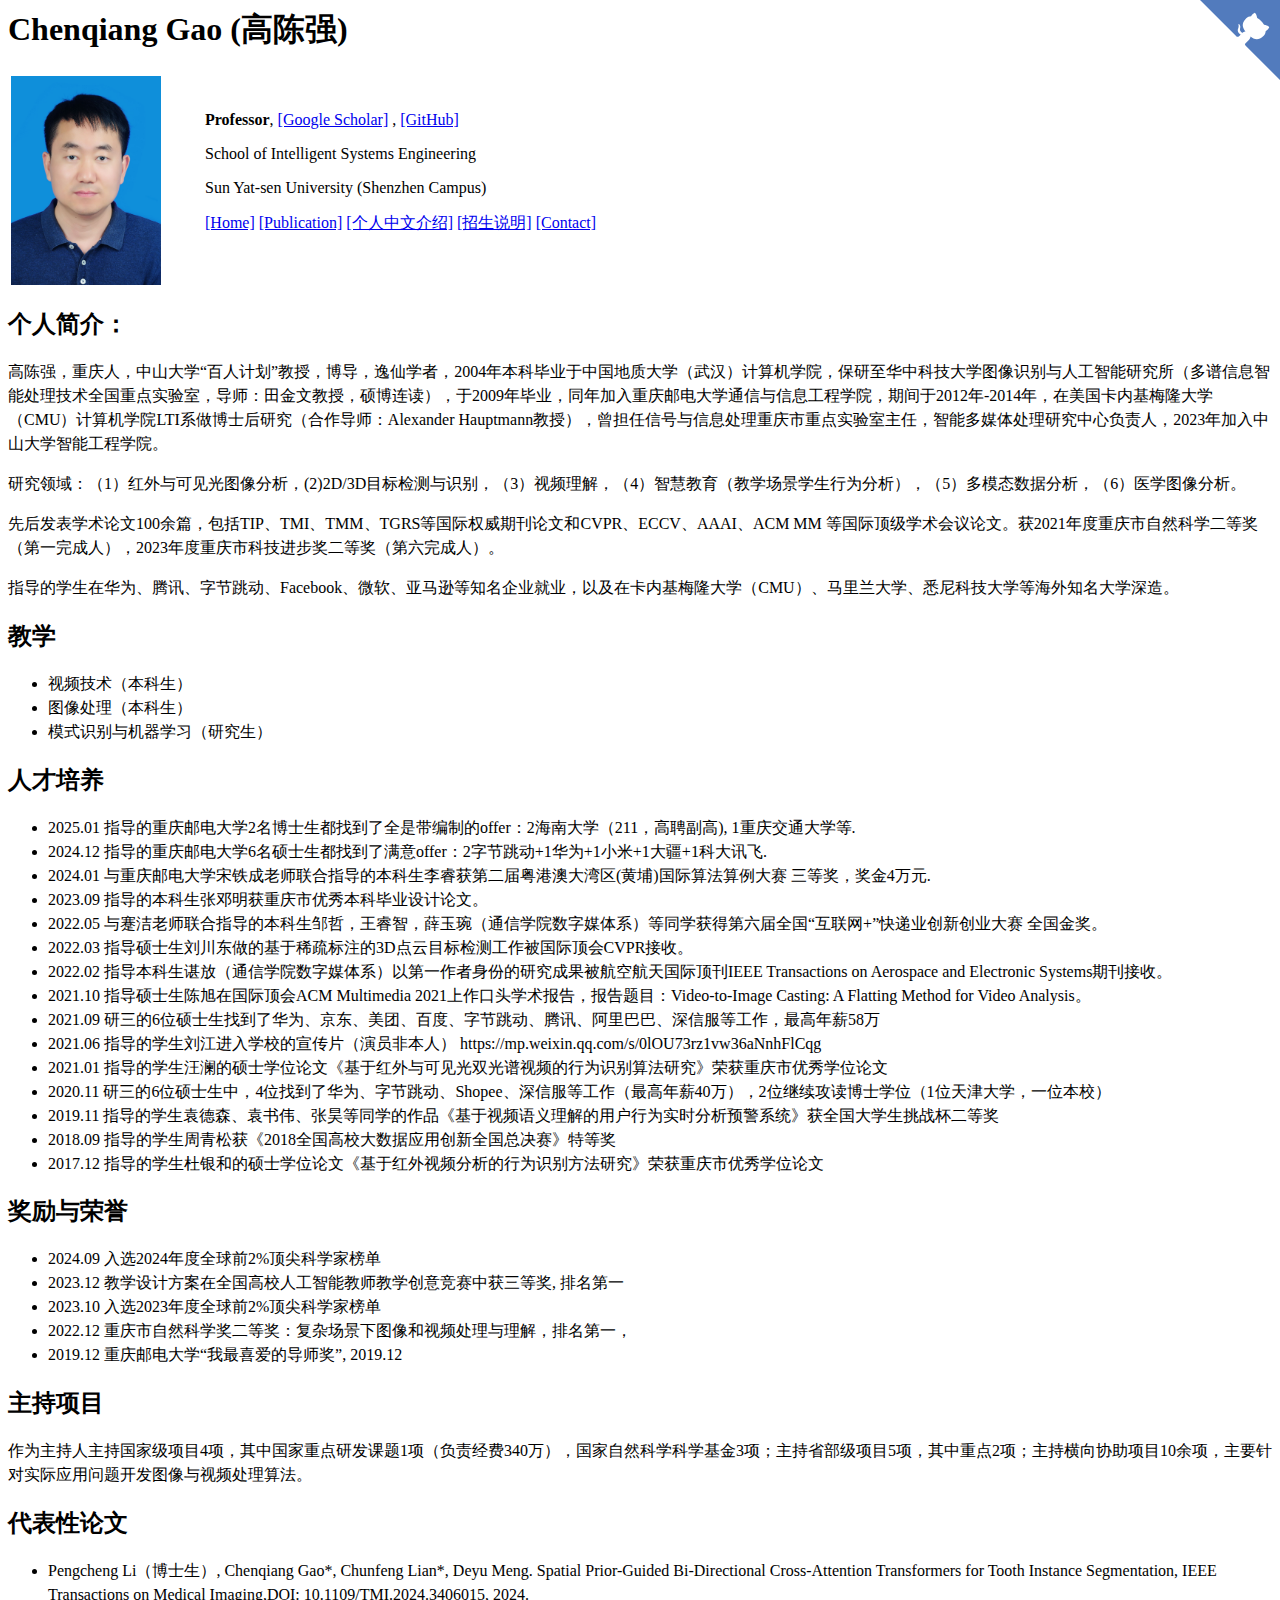
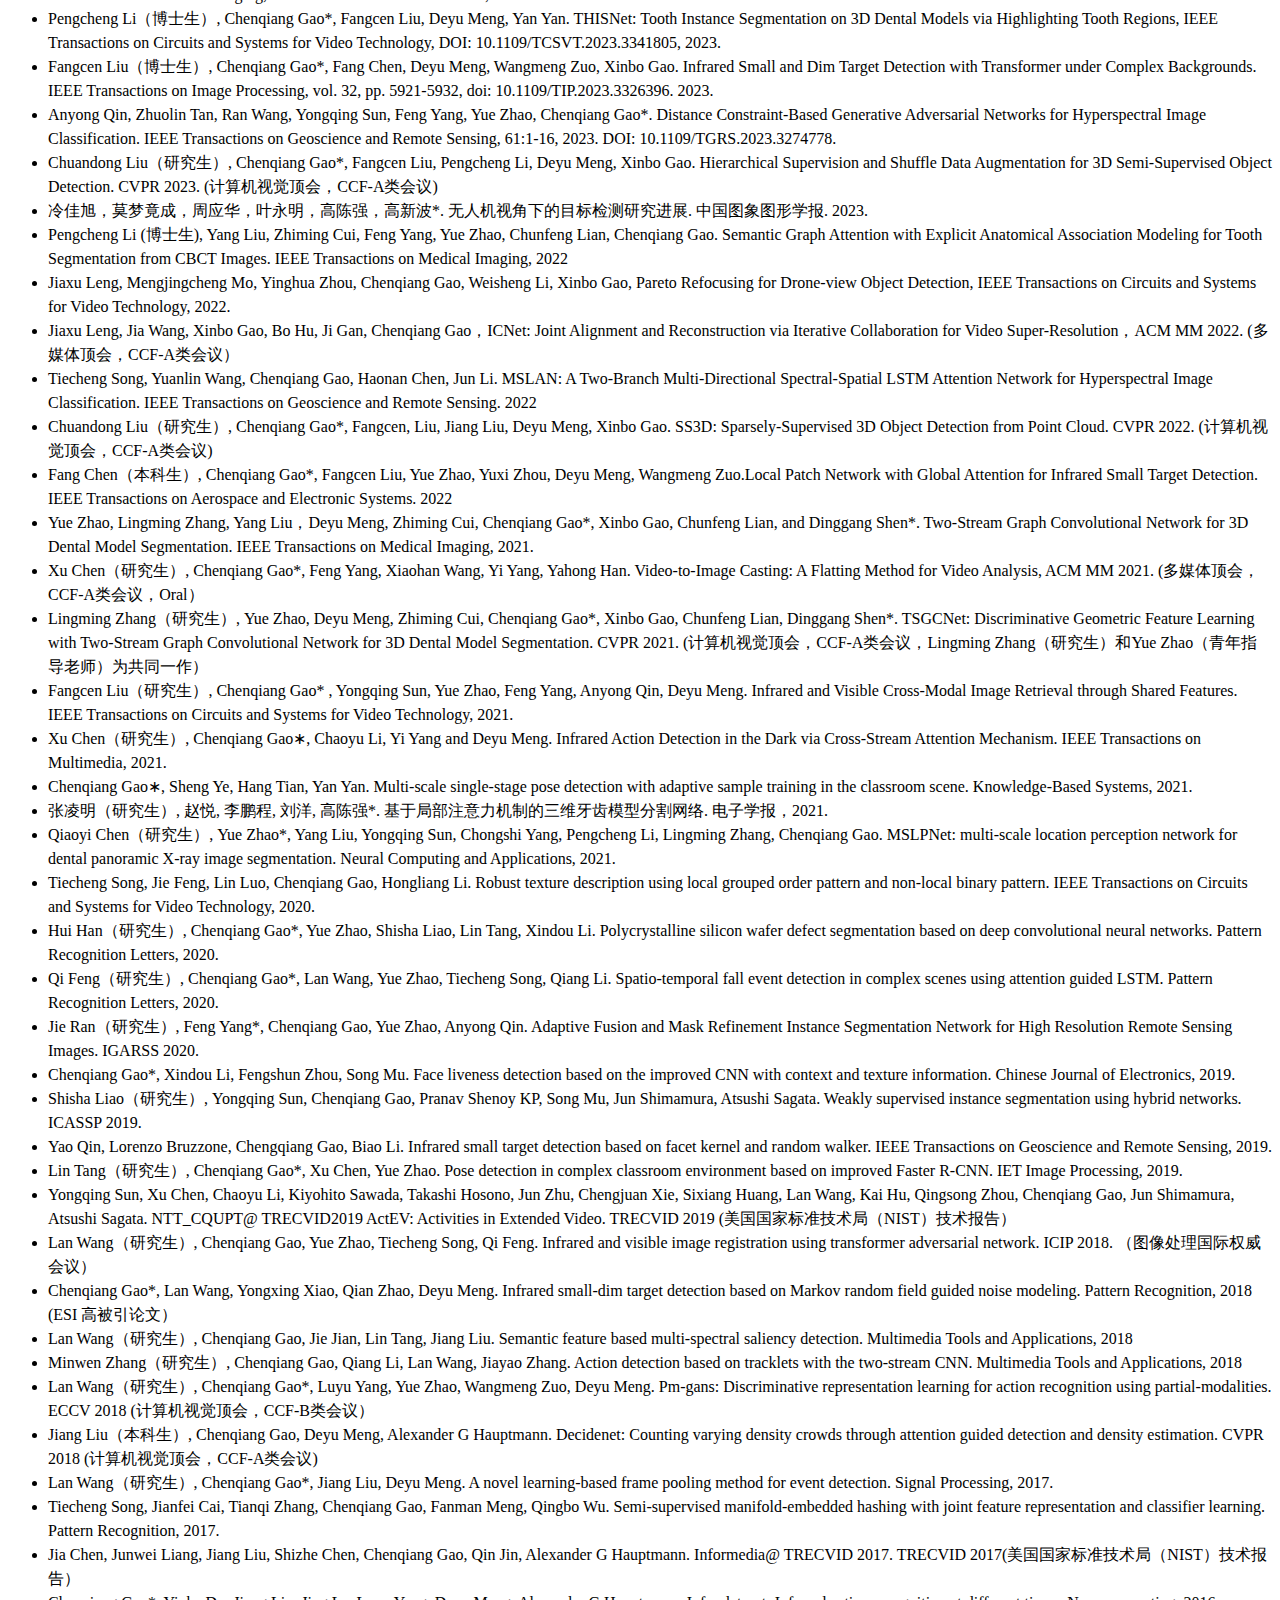
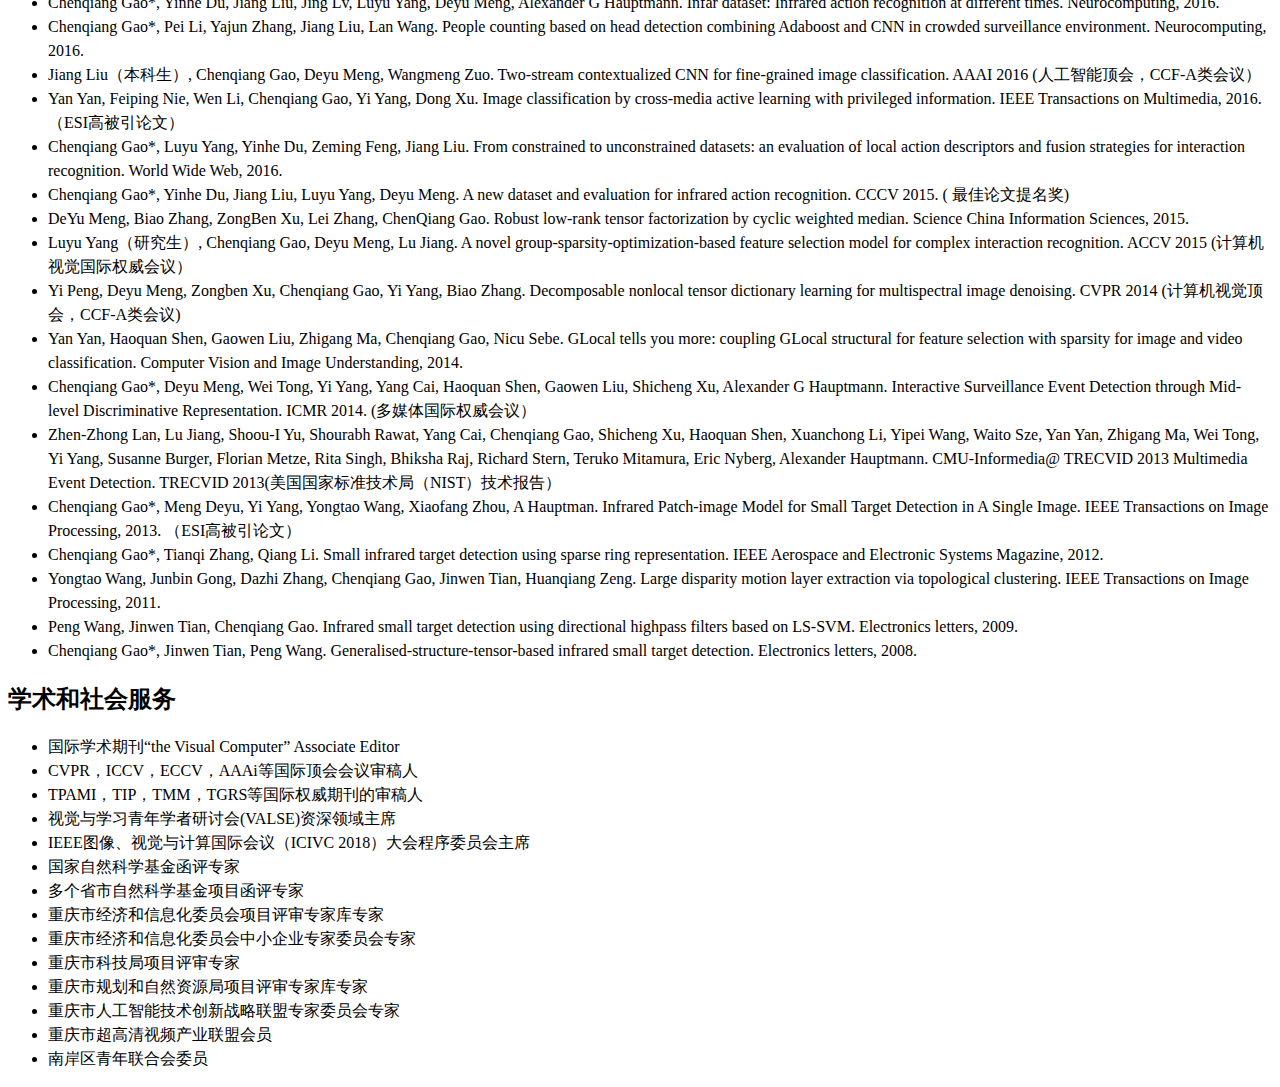
==== commit 4812274f: "Update detailed_info.html" ====
--- a/detailed_info.html
+++ b/detailed_info.html
@@ -54,7 +54,7 @@
 
 <h2>人才培养</h2>
 <ul>
-<li style="line-height: 1.5;">2025.01 指导的重庆邮电大学2名博士生都找到了全是带编制的offer：2海南大学（211，高聘副高), 1重庆交通大学，1重庆工商大学等.</li>
+<li style="line-height: 1.5;">2025.01 指导的重庆邮电大学2名博士生都找到了全是带编制的offer：2海南大学（211，高聘副高), 1重庆交通大学等.</li>
 <li style="line-height: 1.5;">2024.12 指导的重庆邮电大学6名硕士生都找到了满意offer：2字节跳动+1华为+1小米+1大疆+1科大讯飞.</li>
 <li style="line-height: 1.5;">2024.01 与重庆邮电大学宋铁成老师联合指导的本科生李睿获第二届粤港澳大湾区(黄埔)国际算法算例大赛 三等奖，奖金4万元.</li>
 <li style="line-height: 1.5;">2023.09 指导的本科生张邓明获重庆市优秀本科毕业设计论文。</li>
